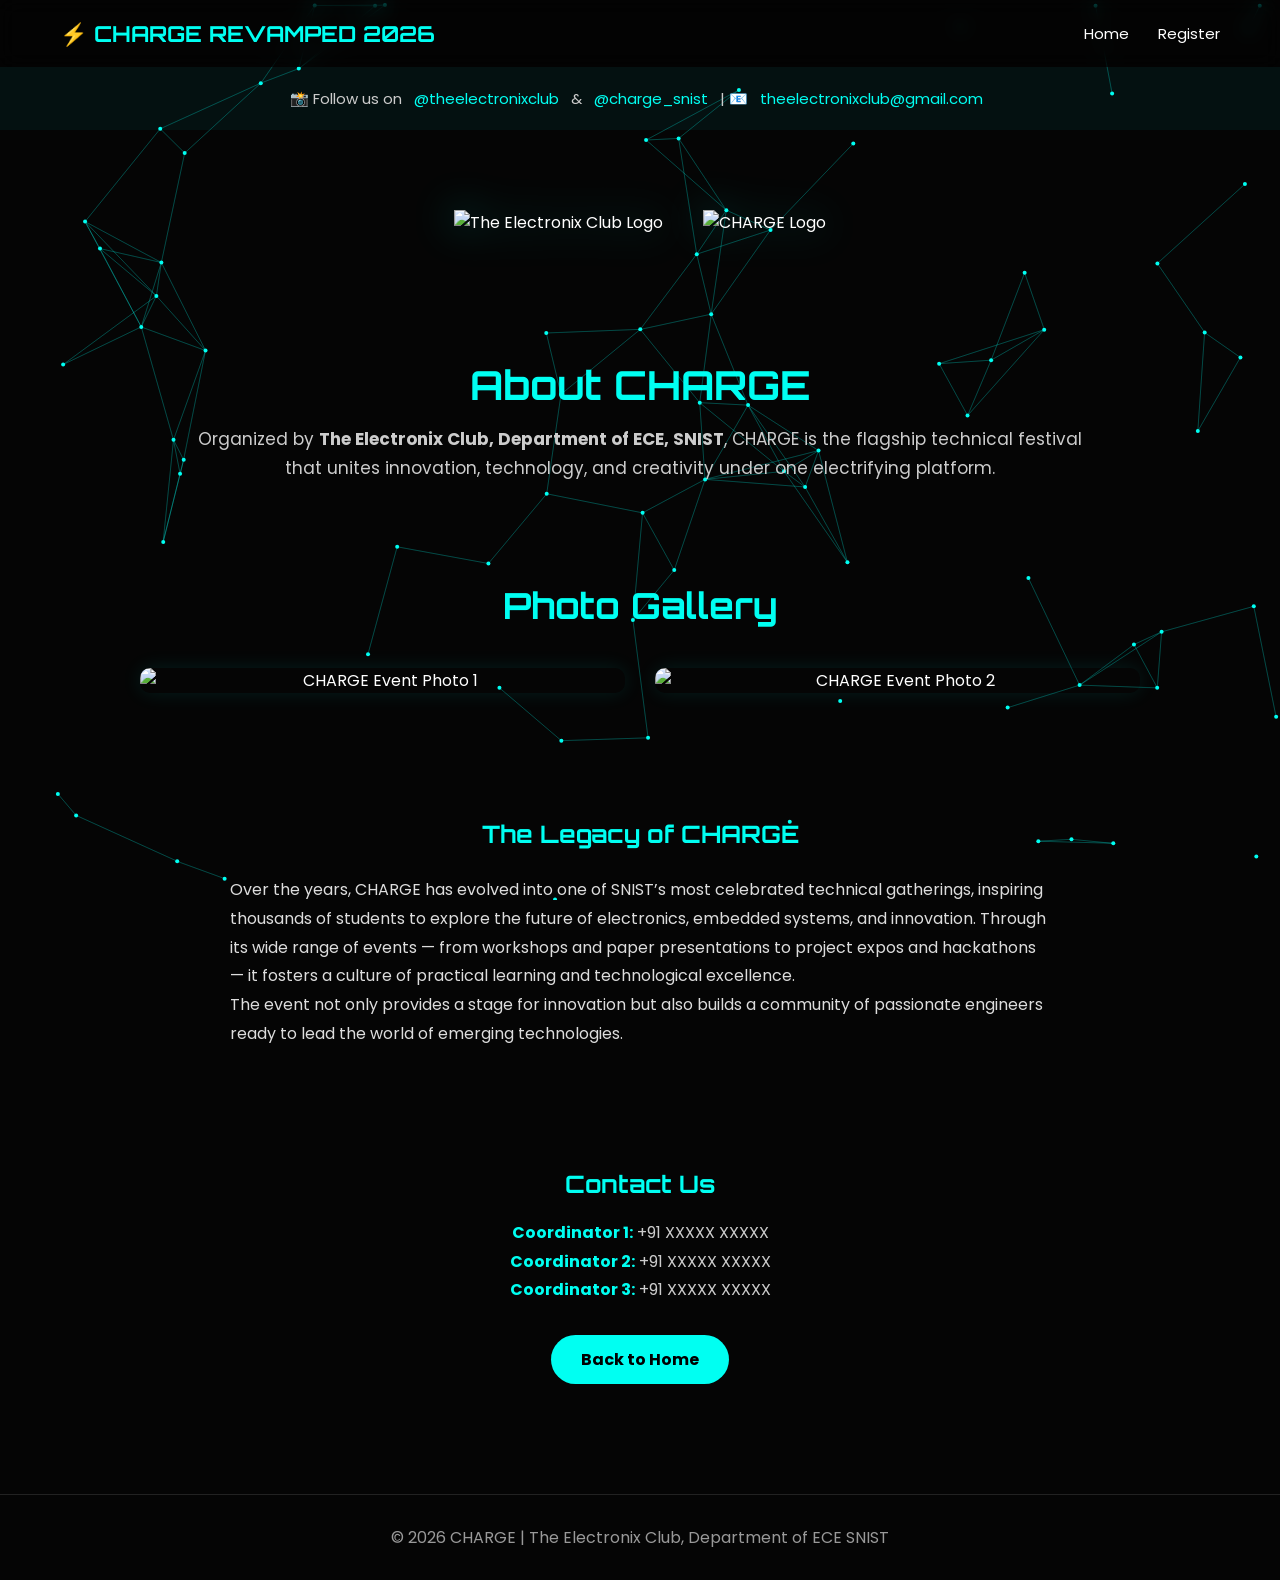
==== about.html @ 10dc4e25 "Create about.html" ====
<!DOCTYPE html>
<html lang="en">
<head>
<meta charset="UTF-8">
<meta name="viewport" content="width=device-width, initial-scale=1.0">
<title>About | CHARGE Revamped 2026</title>

<link href="https://fonts.googleapis.com/css2?family=Orbitron:wght@400;700&family=Poppins:wght@300;400;500&display=swap" rel="stylesheet">

<style>
*{margin:0;padding:0;box-sizing:border-box}
body{
background:#050505;
color:white;
font-family:'Poppins',sans-serif;
overflow-x:hidden;
}
canvas{position:fixed;top:0;left:0;z-index:-1}

/* HEADER */
header{
display:flex;
justify-content:space-between;
align-items:center;
padding:20px 60px;
background:rgba(0,0,0,0.4);
backdrop-filter:blur(10px);
flex-wrap:wrap;
}
header h2{
font-family:'Orbitron';
color:#00fff2;
font-size:22px;
}
nav a{
margin-left:25px;
text-decoration:none;
color:white;
font-size:15px;
}
nav a:hover{color:#00fff2}

/* TOP CONTACT BAR */
.top-info{
text-align:center;
padding:20px 10px;
background:rgba(0,255,242,0.05);
color:#ccc;
font-size:15px;
}
.top-info a{color:#00fff2;text-decoration:none;margin:0 8px;}
.top-info a:hover{text-decoration:underline;}

/* HERO SECTION */
.hero{
text-align:center;
padding:80px 20px 40px;
}
.logo-container{
display:flex;
justify-content:center;
align-items:center;
gap:40px;
flex-wrap:wrap;
margin-bottom:30px;
}
.logo-container img{
height:120px;
width:auto;
filter:drop-shadow(0 0 20px rgba(0,255,242,0.4));
transition:0.3s;
}
.logo-container img:hover{
transform:scale(1.05);
}
.hero h1{
font-family:'Orbitron';
font-size:40px;
color:#00fff2;
margin-bottom:15px;
}
.hero p{
font-size:17px;
line-height:1.7;
max-width:900px;
margin:auto;
color:#ccc;
}

/* GALLERY */
.gallery{
padding:60px 40px;
text-align:center;
}
.gallery h2{
font-family:'Orbitron';
font-size:36px;
color:#00fff2;
margin-bottom:40px;
}
.gallery-grid{
display:grid;
grid-template-columns:repeat(auto-fit,minmax(280px,1fr));
gap:30px;
max-width:1000px;
margin:auto;
}
.gallery-grid img{
width:100%;
border-radius:10px;
object-fit:cover;
box-shadow:0 0 20px rgba(0,255,242,0.1);
transition:0.3s;
}
.gallery-grid img:hover{
transform:scale(1.05);
box-shadow:0 0 30px rgba(0,255,242,0.3);
}

/* ABOUT CONTENT */
.about-section{
padding:60px 40px;
max-width:900px;
margin:auto;
line-height:1.8;
color:#ddd;
}
.about-section h2{
color:#00fff2;
font-family:'Orbitron';
margin-bottom:20px;
text-align:center;
}

/* CONTACT SECTION */
.contact{
padding:60px 40px;
text-align:center;
}
.contact h2{
font-family:'Orbitron';
color:#00fff2;
margin-bottom:20px;
}
.contact p{color:#ccc;line-height:1.8;}
.contact strong{color:#00fff2;}

/* BUTTON */
.btn{
background:#00fff2;
color:black;
padding:12px 30px;
border-radius:25px;
text-decoration:none;
font-weight:bold;
transition:0.3s;
display:inline-block;
margin-top:30px;
}
.btn:hover{
transform:scale(1.05);
box-shadow:0 0 20px #00fff2;
}

/* FOOTER */
footer{
text-align:center;
padding:30px;
border-top:1px solid #222;
margin-top:50px;
color:#999;
}

/* RESPONSIVE */
@media(max-width:600px){
.logo-container img{height:80px;}
h1{font-size:32px;}
}
</style>
</head>

<body>
<canvas id="bg"></canvas>

<header>
<h2>⚡ CHARGE REVAMPED 2026</h2>
<nav>
  <a href="index.html">Home</a>
  <a href="register.html">Register</a>
</nav>
</header>

<div class="top-info">
📸 Follow us on 
<a href="https://instagram.com/theelectronixclub" target="_blank">@theelectronixclub</a> & 
<a href="https://instagram.com/charge_snist" target="_blank">@charge_snist</a> | 
📧 <a href="mailto:theelectronixclub@gmail.com">theelectronixclub@gmail.com</a>
</div>

<section class="hero">
<div class="logo-container">
  <img src="images/tec-logo.png" alt="The Electronix Club Logo">
  <img src="images/charge-logo.png" alt="CHARGE Logo">
</div>
<h1>About CHARGE</h1>
<p>
Organized by <strong>The Electronix Club, Department of ECE, SNIST</strong>, CHARGE is the flagship technical festival that unites innovation, technology, and creativity under one electrifying platform.
</p>
</section>

<section class="gallery">
<h2>Photo Gallery</h2>
<div class="gallery-grid">
  <img src="images/charge1.jpg" alt="CHARGE Event Photo 1">
  <img src="images/charge2.jpg" alt="CHARGE Event Photo 2">
</div>
</section>

<section class="about-section">
<h2>The Legacy of CHARGE</h2>
<p>
Over the years, CHARGE has evolved into one of SNIST’s most celebrated technical gatherings, inspiring thousands of students to explore the future of electronics, embedded systems, and innovation. Through its wide range of events — from workshops and paper presentations to project expos and hackathons — it fosters a culture of practical learning and technological excellence.
</p>
<p>
The event not only provides a stage for innovation but also builds a community of passionate engineers ready to lead the world of emerging technologies.
</p>
</section>

<section class="contact">
<h2>Contact Us</h2>
<p><strong>Coordinator 1:</strong> +91 XXXXX XXXXX<br>
<strong>Coordinator 2:</strong> +91 XXXXX XXXXX<br>
<strong>Coordinator 3:</strong> +91 XXXXX XXXXX</p>
<a href="index.html" class="btn">Back to Home</a>
</section>

<footer>
© 2026 CHARGE | The Electronix Club, Department of ECE SNIST
</footer>

<script>
/* Particle Background */
const canvas=document.getElementById("bg"),ctx=canvas.getContext("2d");
canvas.width=innerWidth;canvas.height=innerHeight;
let particles=[],count=innerWidth<600?30:innerWidth<1024?50:80;
for(let i=0;i<count;i++){
  particles.push({x:Math.random()*innerWidth,y:Math.random()*innerHeight,vx:(Math.random()-.5)*.5,vy:(Math.random()-.5)*.5});
}
function animate(){
ctx.clearRect(0,0,innerWidth,innerHeight);
particles.forEach(p=>{
p.x+=p.vx;p.y+=p.vy;
if(p.x<0||p.x>innerWidth)p.vx*=-1;if(p.y<0||p.y>innerHeight)p.vy*=-1;
ctx.beginPath();ctx.arc(p.x,p.y,2,0,2*Math.PI);ctx.fillStyle="#00fff2";ctx.fill();
particles.forEach(q=>{let d=Math.hypot(p.x-q.x,p.y-q.y);
if(d<120){ctx.beginPath();ctx.moveTo(p.x,p.y);ctx.lineTo(q.x,q.y);
ctx.strokeStyle="rgba(0,255,242,0.15)";ctx.stroke();}});
});
requestAnimationFrame(animate);}
animate();
</script>

</body>
</html>
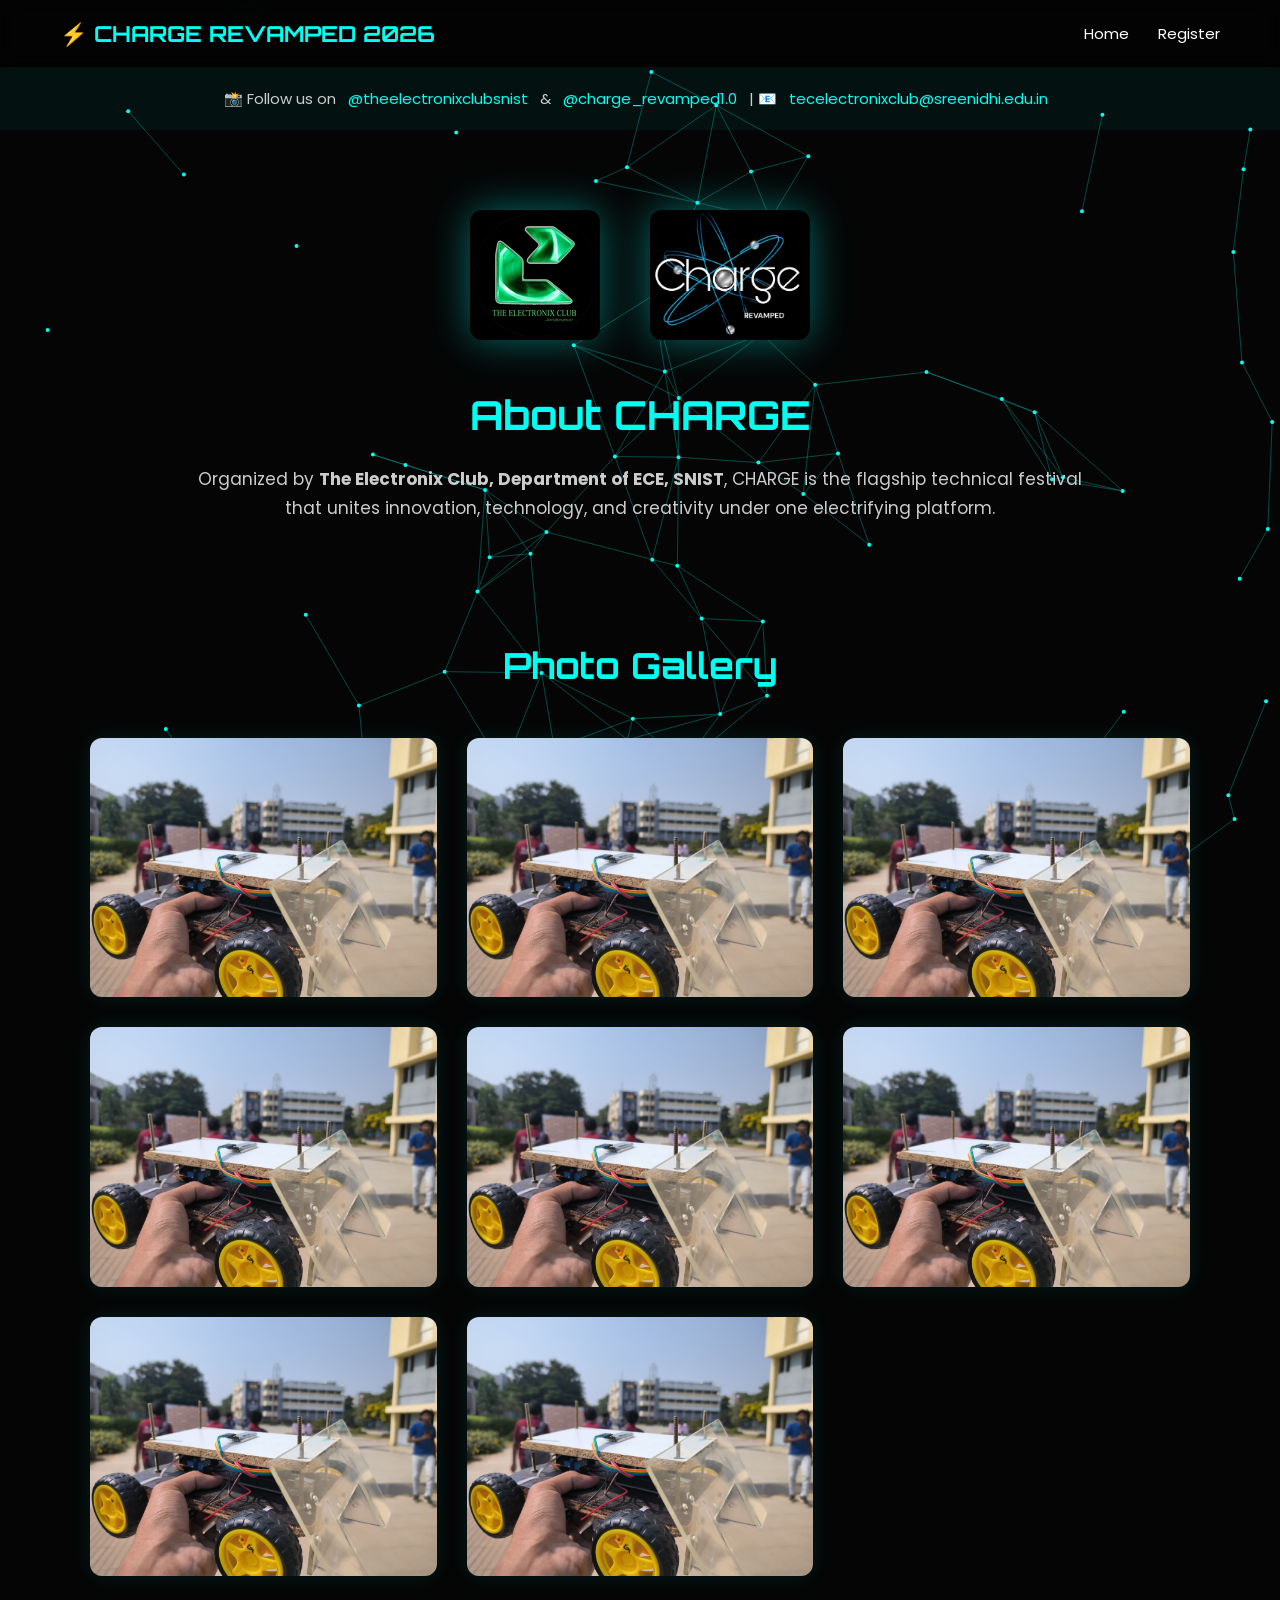
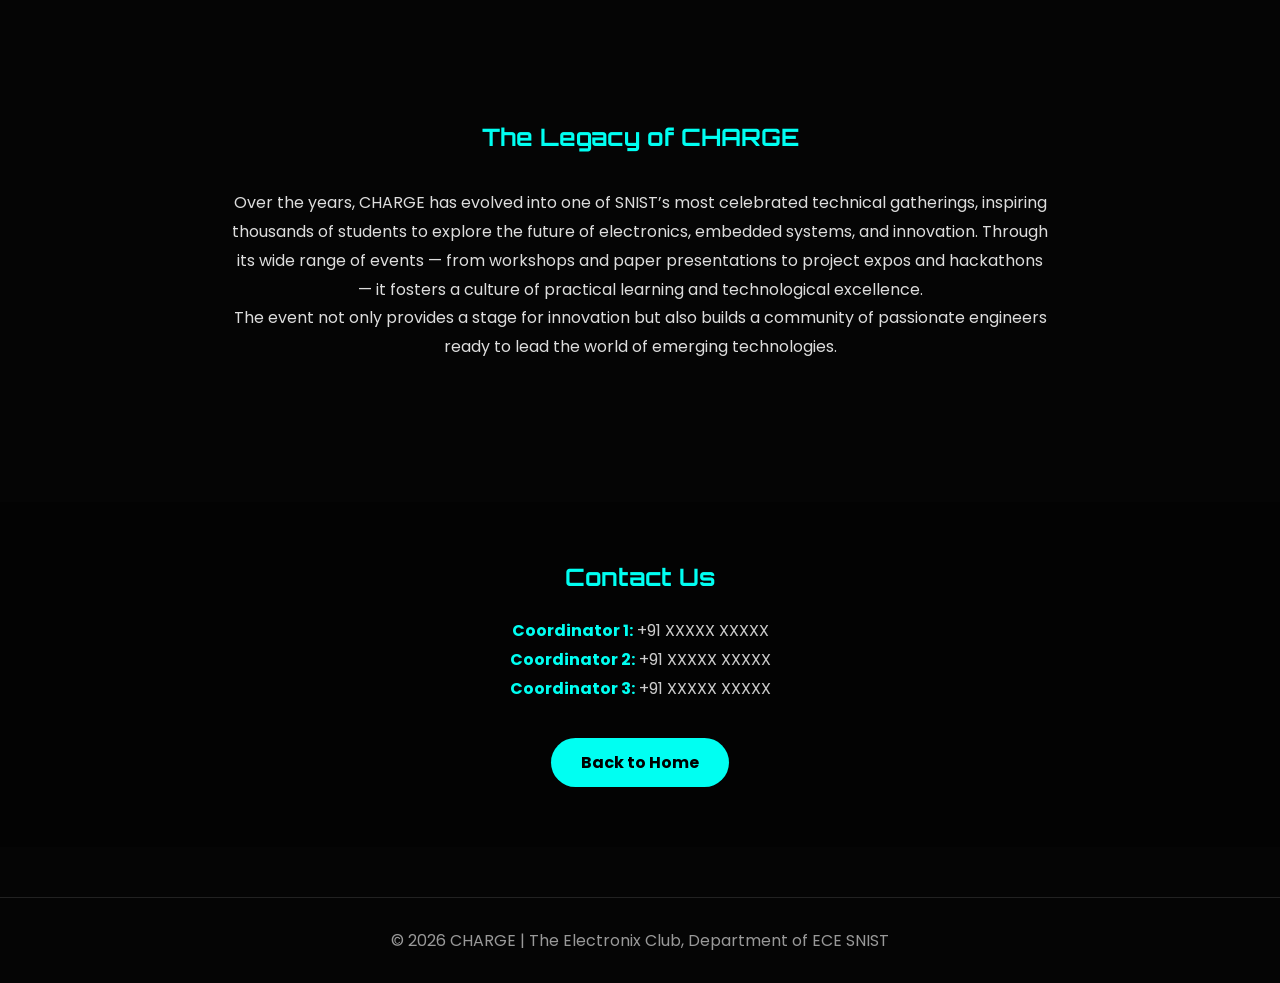
==== commit 5e8b029f: "Update about.html" ====
--- a/about.html
+++ b/about.html
@@ -54,21 +54,22 @@
 /* HERO SECTION */
 .hero{
 text-align:center;
-padding:80px 20px 40px;
+padding:80px 20px 60px;
 }
 .logo-container{
 display:flex;
 justify-content:center;
 align-items:center;
-gap:40px;
+gap:50px;
 flex-wrap:wrap;
-margin-bottom:30px;
+margin-bottom:50px;
 }
 .logo-container img{
-height:120px;
+height:130px;
 width:auto;
 filter:drop-shadow(0 0 20px rgba(0,255,242,0.4));
 transition:0.3s;
+border-radius:12px;
 }
 .logo-container img:hover{
 transform:scale(1.05);
@@ -77,7 +78,7 @@
 font-family:'Orbitron';
 font-size:40px;
 color:#00fff2;
-margin-bottom:15px;
+margin-bottom:25px;
 }
 .hero p{
 font-size:17px;
@@ -96,51 +97,62 @@
 font-family:'Orbitron';
 font-size:36px;
 color:#00fff2;
-margin-bottom:40px;
+margin-bottom:50px;
 }
 .gallery-grid{
 display:grid;
 grid-template-columns:repeat(auto-fit,minmax(280px,1fr));
 gap:30px;
-max-width:1000px;
+max-width:1100px;
 margin:auto;
 }
 .gallery-grid img{
 width:100%;
-border-radius:10px;
+border-radius:12px;
 object-fit:cover;
 box-shadow:0 0 20px rgba(0,255,242,0.1);
-transition:0.3s;
+transition:0.4s;
+opacity:0;
+transform:translateY(20px);
+animation:fadeIn 1s forwards;
 }
 .gallery-grid img:hover{
 transform:scale(1.05);
-box-shadow:0 0 30px rgba(0,255,242,0.3);
+box-shadow:0 0 35px rgba(0,255,242,0.4);
+}
+
+/* Fade In Animation */
+@keyframes fadeIn {
+from {opacity:0;transform:translateY(20px);}
+to {opacity:1;transform:translateY(0);}
 }
 
 /* ABOUT CONTENT */
 .about-section{
-padding:60px 40px;
+padding:80px 40px;
 max-width:900px;
 margin:auto;
 line-height:1.8;
 color:#ddd;
+text-align:center;
 }
 .about-section h2{
 color:#00fff2;
 font-family:'Orbitron';
-margin-bottom:20px;
-text-align:center;
+margin-bottom:30px;
 }
 
 /* CONTACT SECTION */
 .contact{
 padding:60px 40px;
 text-align:center;
+background:rgba(0,0,0,0.3);
+margin-top:60px;
 }
 .contact h2{
 font-family:'Orbitron';
 color:#00fff2;
-margin-bottom:20px;
+margin-bottom:25px;
 }
 .contact p{color:#ccc;line-height:1.8;}
 .contact strong{color:#00fff2;}
@@ -155,7 +167,7 @@
 font-weight:bold;
 transition:0.3s;
 display:inline-block;
-margin-top:30px;
+margin-top:35px;
 }
 .btn:hover{
 transform:scale(1.05);
@@ -173,8 +185,9 @@
 
 /* RESPONSIVE */
 @media(max-width:600px){
-.logo-container img{height:80px;}
+.logo-container img{height:90px;}
 h1{font-size:32px;}
+.gallery-grid{gap:20px;}
 }
 </style>
 </head>
@@ -192,15 +205,15 @@
 
 <div class="top-info">
 📸 Follow us on 
-<a href="https://instagram.com/theelectronixclub" target="_blank">@theelectronixclub</a> & 
-<a href="https://instagram.com/charge_snist" target="_blank">@charge_snist</a> | 
-📧 <a href="mailto:theelectronixclub@gmail.com">theelectronixclub@gmail.com</a>
+<a href="https://www.instagram.com/theelectronixclubsnist" target="_blank">@theelectronixclubsnist</a> & 
+<a href="https://www.instagram.com/charge_revamped1.0" target="_blank">@charge_revamped1.0</a> |
+📧 <a href="mailto:tecelectronixclub@sreenidhi.edu.in">tecelectronixclub@sreenidhi.edu.in</a>
 </div>
 
 <section class="hero">
 <div class="logo-container">
-  <img src="images/tec-logo.png" alt="The Electronix Club Logo">
-  <img src="images/charge-logo.png" alt="CHARGE Logo">
+  <img src="TEC Symbol.jpg" alt="The Electronix Club Logo">
+  <img src="charge revamped logo.jpg.jpg" alt="CHARGE Logo">
 </div>
 <h1>About CHARGE</h1>
 <p>
@@ -211,8 +224,14 @@
 <section class="gallery">
 <h2>Photo Gallery</h2>
 <div class="gallery-grid">
-  <img src="images/charge1.jpg" alt="CHARGE Event Photo 1">
-  <img src="images/charge2.jpg" alt="CHARGE Event Photo 2">
+  <img src="WhatsApp Image 2026-03-03 at 14.14.09.jpeg" alt="CHARGE Event 1">
+  <img src="WhatsApp Image 2026-03-03 at 14.14.09.jpeg" alt="CHARGE Event 2">
+  <img src="WhatsApp Image 2026-03-03 at 14.14.09.jpeg" alt="CHARGE Event 3">
+  <img src="WhatsApp Image 2026-03-03 at 14.14.09.jpeg" alt="CHARGE Event 4">
+  <img src="WhatsApp Image 2026-03-03 at 14.14.09.jpeg" alt="CHARGE Event 5">
+  <img src="WhatsApp Image 2026-03-03 at 14.14.09.jpeg" alt="CHARGE Event 6">
+  <img src="WhatsApp Image 2026-03-03 at 14.14.09.jpeg" alt="CHARGE Event 7">
+  <img src="WhatsApp Image 2026-03-03 at 14.14.09.jpeg" alt="CHARGE Event 8">
 </div>
 </section>
 
@@ -228,9 +247,11 @@
 
 <section class="contact">
 <h2>Contact Us</h2>
-<p><strong>Coordinator 1:</strong> +91 XXXXX XXXXX<br>
+<p>
+<strong>Coordinator 1:</strong> +91 XXXXX XXXXX<br>
 <strong>Coordinator 2:</strong> +91 XXXXX XXXXX<br>
-<strong>Coordinator 3:</strong> +91 XXXXX XXXXX</p>
+<strong>Coordinator 3:</strong> +91 XXXXX XXXXX
+</p>
 <a href="index.html" class="btn">Back to Home</a>
 </section>
 
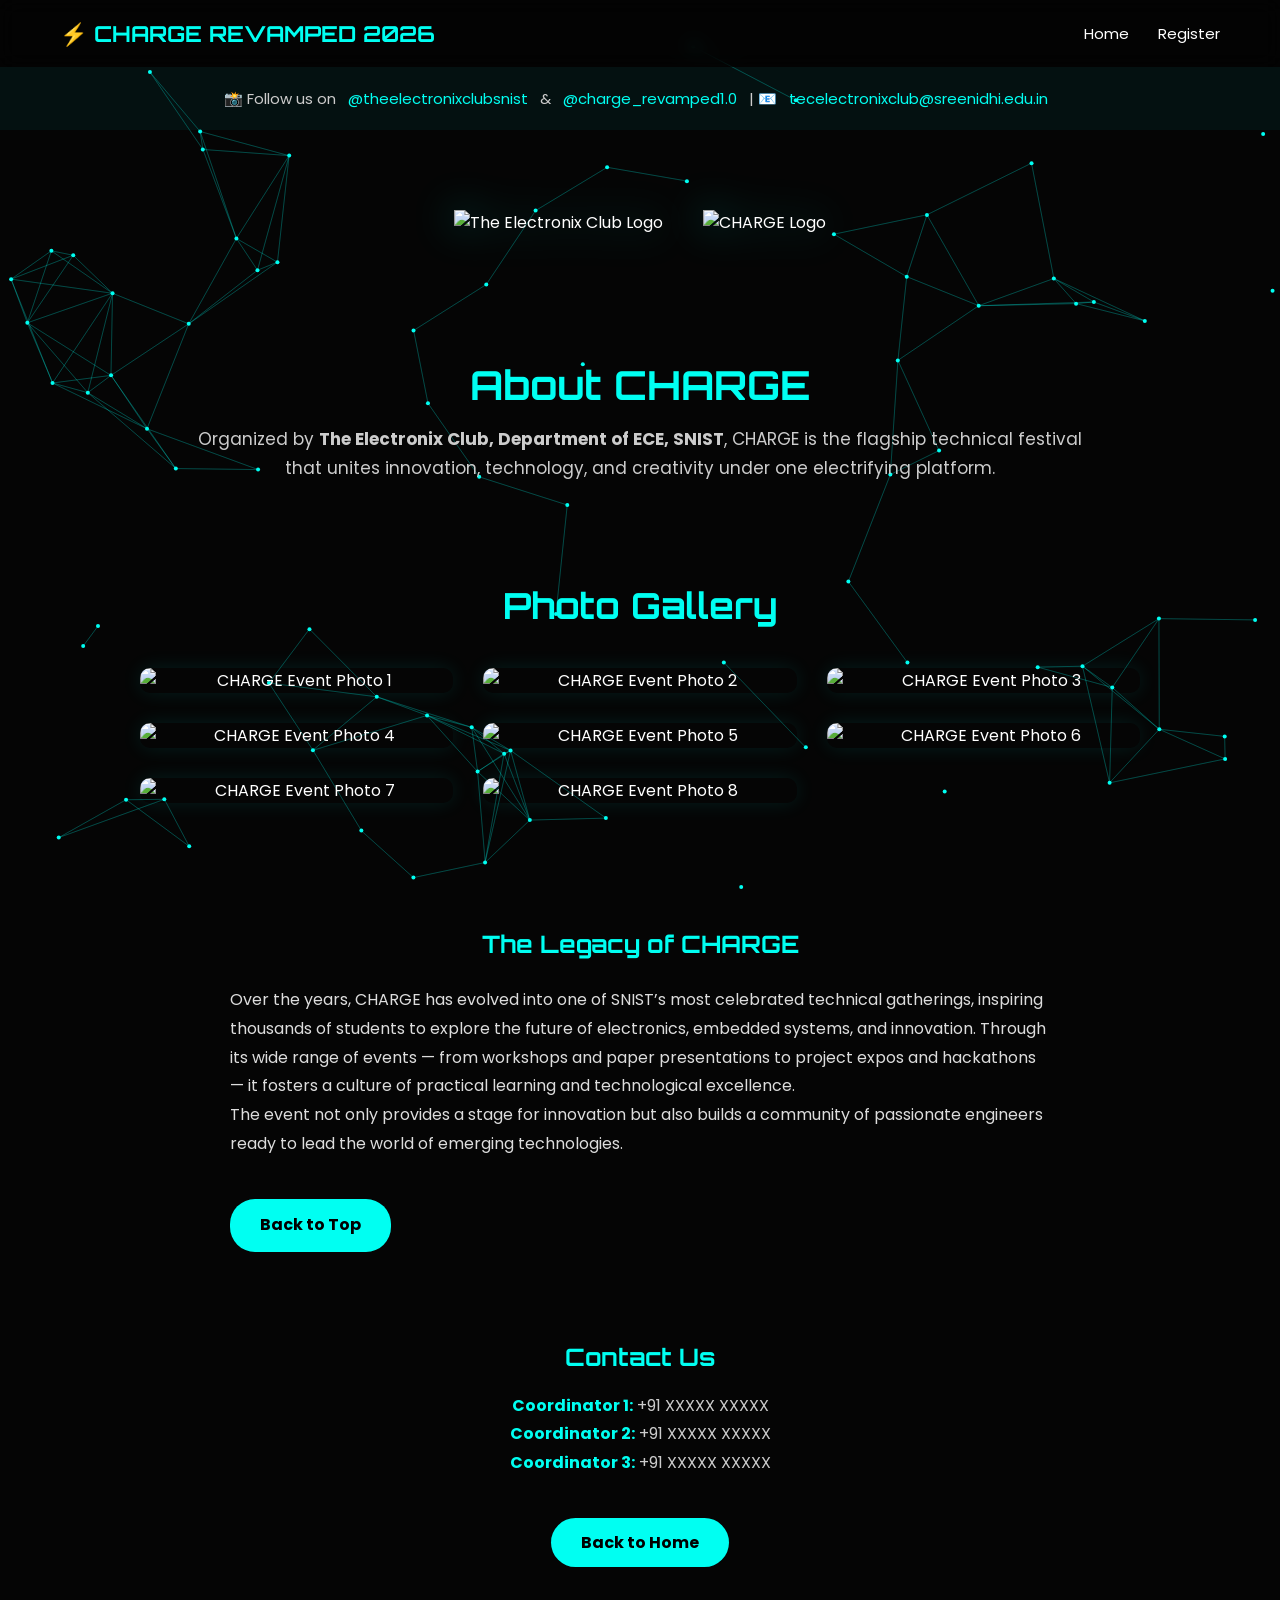
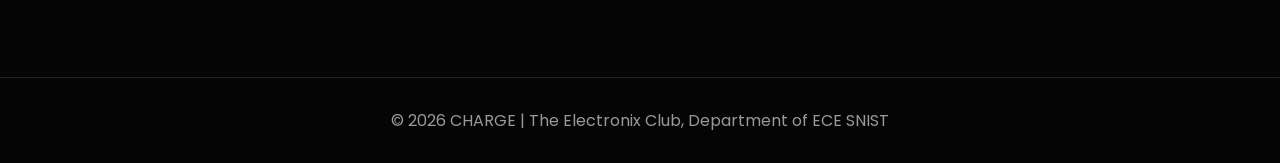
==== commit 00aefdc9: "Update about.html" ====
--- a/about.html
+++ b/about.html
@@ -10,184 +10,171 @@
 <style>
 *{margin:0;padding:0;box-sizing:border-box}
 body{
-background:#050505;
-color:white;
-font-family:'Poppins',sans-serif;
-overflow-x:hidden;
+  background:#050505;
+  color:white;
+  font-family:'Poppins',sans-serif;
+  overflow-x:hidden;
 }
 canvas{position:fixed;top:0;left:0;z-index:-1}
 
 /* HEADER */
 header{
-display:flex;
-justify-content:space-between;
-align-items:center;
-padding:20px 60px;
-background:rgba(0,0,0,0.4);
-backdrop-filter:blur(10px);
-flex-wrap:wrap;
+  display:flex;
+  justify-content:space-between;
+  align-items:center;
+  padding:20px 60px;
+  background:rgba(0,0,0,0.4);
+  backdrop-filter:blur(10px);
+  flex-wrap:wrap;
 }
 header h2{
-font-family:'Orbitron';
-color:#00fff2;
-font-size:22px;
+  font-family:'Orbitron';
+  color:#00fff2;
+  font-size:22px;
 }
 nav a{
-margin-left:25px;
-text-decoration:none;
-color:white;
-font-size:15px;
+  margin-left:25px;
+  text-decoration:none;
+  color:white;
+  font-size:15px;
 }
 nav a:hover{color:#00fff2}
 
 /* TOP CONTACT BAR */
 .top-info{
-text-align:center;
-padding:20px 10px;
-background:rgba(0,255,242,0.05);
-color:#ccc;
-font-size:15px;
+  text-align:center;
+  padding:20px 10px;
+  background:rgba(0,255,242,0.05);
+  color:#ccc;
+  font-size:15px;
 }
 .top-info a{color:#00fff2;text-decoration:none;margin:0 8px;}
 .top-info a:hover{text-decoration:underline;}
 
 /* HERO SECTION */
 .hero{
-text-align:center;
-padding:80px 20px 60px;
+  text-align:center;
+  padding:80px 20px 40px;
 }
 .logo-container{
-display:flex;
-justify-content:center;
-align-items:center;
-gap:50px;
-flex-wrap:wrap;
-margin-bottom:50px;
+  display:flex;
+  justify-content:center;
+  align-items:center;
+  gap:40px;
+  flex-wrap:wrap;
+  margin-bottom:30px;
 }
 .logo-container img{
-height:130px;
-width:auto;
-filter:drop-shadow(0 0 20px rgba(0,255,242,0.4));
-transition:0.3s;
-border-radius:12px;
+  height:120px;
+  width:auto;
+  filter:drop-shadow(0 0 20px rgba(0,255,242,0.4));
+  transition:0.3s;
 }
 .logo-container img:hover{
-transform:scale(1.05);
+  transform:scale(1.05);
 }
 .hero h1{
-font-family:'Orbitron';
-font-size:40px;
-color:#00fff2;
-margin-bottom:25px;
+  font-family:'Orbitron';
+  font-size:40px;
+  color:#00fff2;
+  margin-bottom:15px;
 }
 .hero p{
-font-size:17px;
-line-height:1.7;
-max-width:900px;
-margin:auto;
-color:#ccc;
+  font-size:17px;
+  line-height:1.7;
+  max-width:900px;
+  margin:auto;
+  color:#ccc;
 }
 
 /* GALLERY */
 .gallery{
-padding:60px 40px;
-text-align:center;
+  padding:60px 40px;
+  text-align:center;
 }
 .gallery h2{
-font-family:'Orbitron';
-font-size:36px;
-color:#00fff2;
-margin-bottom:50px;
+  font-family:'Orbitron';
+  font-size:36px;
+  color:#00fff2;
+  margin-bottom:40px;
 }
 .gallery-grid{
-display:grid;
-grid-template-columns:repeat(auto-fit,minmax(280px,1fr));
-gap:30px;
-max-width:1100px;
-margin:auto;
+  display:grid;
+  grid-template-columns:repeat(auto-fit,minmax(280px,1fr));
+  gap:30px;
+  max-width:1000px;
+  margin:auto;
 }
 .gallery-grid img{
-width:100%;
-border-radius:12px;
-object-fit:cover;
-box-shadow:0 0 20px rgba(0,255,242,0.1);
-transition:0.4s;
-opacity:0;
-transform:translateY(20px);
-animation:fadeIn 1s forwards;
+  width:100%;
+  border-radius:10px;
+  object-fit:cover;
+  box-shadow:0 0 20px rgba(0,255,242,0.1);
+  transition:0.3s;
 }
 .gallery-grid img:hover{
-transform:scale(1.05);
-box-shadow:0 0 35px rgba(0,255,242,0.4);
-}
-
-/* Fade In Animation */
-@keyframes fadeIn {
-from {opacity:0;transform:translateY(20px);}
-to {opacity:1;transform:translateY(0);}
+  transform:scale(1.05);
+  box-shadow:0 0 30px rgba(0,255,242,0.3);
 }
 
 /* ABOUT CONTENT */
 .about-section{
-padding:80px 40px;
-max-width:900px;
-margin:auto;
-line-height:1.8;
-color:#ddd;
-text-align:center;
+  padding:60px 40px 30px;
+  max-width:900px;
+  margin:auto;
+  line-height:1.8;
+  color:#ddd;
 }
 .about-section h2{
-color:#00fff2;
-font-family:'Orbitron';
-margin-bottom:30px;
+  color:#00fff2;
+  font-family:'Orbitron';
+  margin-bottom:20px;
+  text-align:center;
 }
 
 /* CONTACT SECTION */
 .contact{
-padding:60px 40px;
-text-align:center;
-background:rgba(0,0,0,0.3);
-margin-top:60px;
+  padding:60px 40px;
+  text-align:center;
 }
 .contact h2{
-font-family:'Orbitron';
-color:#00fff2;
-margin-bottom:25px;
+  font-family:'Orbitron';
+  color:#00fff2;
+  margin-bottom:20px;
 }
 .contact p{color:#ccc;line-height:1.8;}
 .contact strong{color:#00fff2;}
 
 /* BUTTON */
 .btn{
-background:#00fff2;
-color:black;
-padding:12px 30px;
-border-radius:25px;
-text-decoration:none;
-font-weight:bold;
-transition:0.3s;
-display:inline-block;
-margin-top:35px;
+  background:#00fff2;
+  color:black;
+  padding:12px 30px;
+  border-radius:25px;
+  text-decoration:none;
+  font-weight:bold;
+  transition:0.3s;
+  display:inline-block;
+  margin-top:40px; /* more space from content */
 }
 .btn:hover{
-transform:scale(1.05);
-box-shadow:0 0 20px #00fff2;
+  transform:scale(1.05);
+  box-shadow:0 0 20px #00fff2;
 }
 
 /* FOOTER */
 footer{
-text-align:center;
-padding:30px;
-border-top:1px solid #222;
-margin-top:50px;
-color:#999;
+  text-align:center;
+  padding:30px;
+  border-top:1px solid #222;
+  margin-top:50px;
+  color:#999;
 }
 
 /* RESPONSIVE */
 @media(max-width:600px){
-.logo-container img{height:90px;}
-h1{font-size:32px;}
-.gallery-grid{gap:20px;}
+  .logo-container img{height:80px;}
+  h1{font-size:32px;}
 }
 </style>
 </head>
@@ -206,14 +193,14 @@
 <div class="top-info">
 📸 Follow us on 
 <a href="https://www.instagram.com/theelectronixclubsnist" target="_blank">@theelectronixclubsnist</a> & 
-<a href="https://www.instagram.com/charge_revamped1.0" target="_blank">@charge_revamped1.0</a> |
+<a href="https://www.instagram.com/charge_revamped1.0" target="_blank">@charge_revamped1.0</a> | 
 📧 <a href="mailto:tecelectronixclub@sreenidhi.edu.in">tecelectronixclub@sreenidhi.edu.in</a>
 </div>
 
 <section class="hero">
 <div class="logo-container">
-  <img src="TEC Symbol.jpg" alt="The Electronix Club Logo">
-  <img src="charge revamped logo.jpg.jpg" alt="CHARGE Logo">
+  <img src="images/TEC Symbol.jpg" alt="The Electronix Club Logo">
+  <img src="images/charge revamped logo.jpg.jpg" alt="CHARGE Logo">
 </div>
 <h1>About CHARGE</h1>
 <p>
@@ -224,14 +211,14 @@
 <section class="gallery">
 <h2>Photo Gallery</h2>
 <div class="gallery-grid">
-  <img src="WhatsApp Image 2026-03-03 at 14.14.09.jpeg" alt="CHARGE Event 1">
-  <img src="WhatsApp Image 2026-03-03 at 14.14.09.jpeg" alt="CHARGE Event 2">
-  <img src="WhatsApp Image 2026-03-03 at 14.14.09.jpeg" alt="CHARGE Event 3">
-  <img src="WhatsApp Image 2026-03-03 at 14.14.09.jpeg" alt="CHARGE Event 4">
-  <img src="WhatsApp Image 2026-03-03 at 14.14.09.jpeg" alt="CHARGE Event 5">
-  <img src="WhatsApp Image 2026-03-03 at 14.14.09.jpeg" alt="CHARGE Event 6">
-  <img src="WhatsApp Image 2026-03-03 at 14.14.09.jpeg" alt="CHARGE Event 7">
-  <img src="WhatsApp Image 2026-03-03 at 14.14.09.jpeg" alt="CHARGE Event 8">
+  <img src="images/1.jpeg" alt="CHARGE Event Photo 1">
+  <img src="images/2.jpeg" alt="CHARGE Event Photo 2">
+  <img src="images/3.jpeg" alt="CHARGE Event Photo 3">
+  <img src="images/4.jpeg" alt="CHARGE Event Photo 4">
+  <img src="images/5.jpeg" alt="CHARGE Event Photo 5">
+  <img src="images/6.jpeg" alt="CHARGE Event Photo 6">
+  <img src="images/7.jpeg" alt="CHARGE Event Photo 7">
+  <img src="images/8.jpeg" alt="CHARGE Event Photo 8">
 </div>
 </section>
 
@@ -243,6 +230,7 @@
 <p>
 The event not only provides a stage for innovation but also builds a community of passionate engineers ready to lead the world of emerging technologies.
 </p>
+<a href="#top" class="btn">Back to Top</a>
 </section>
 
 <section class="contact">
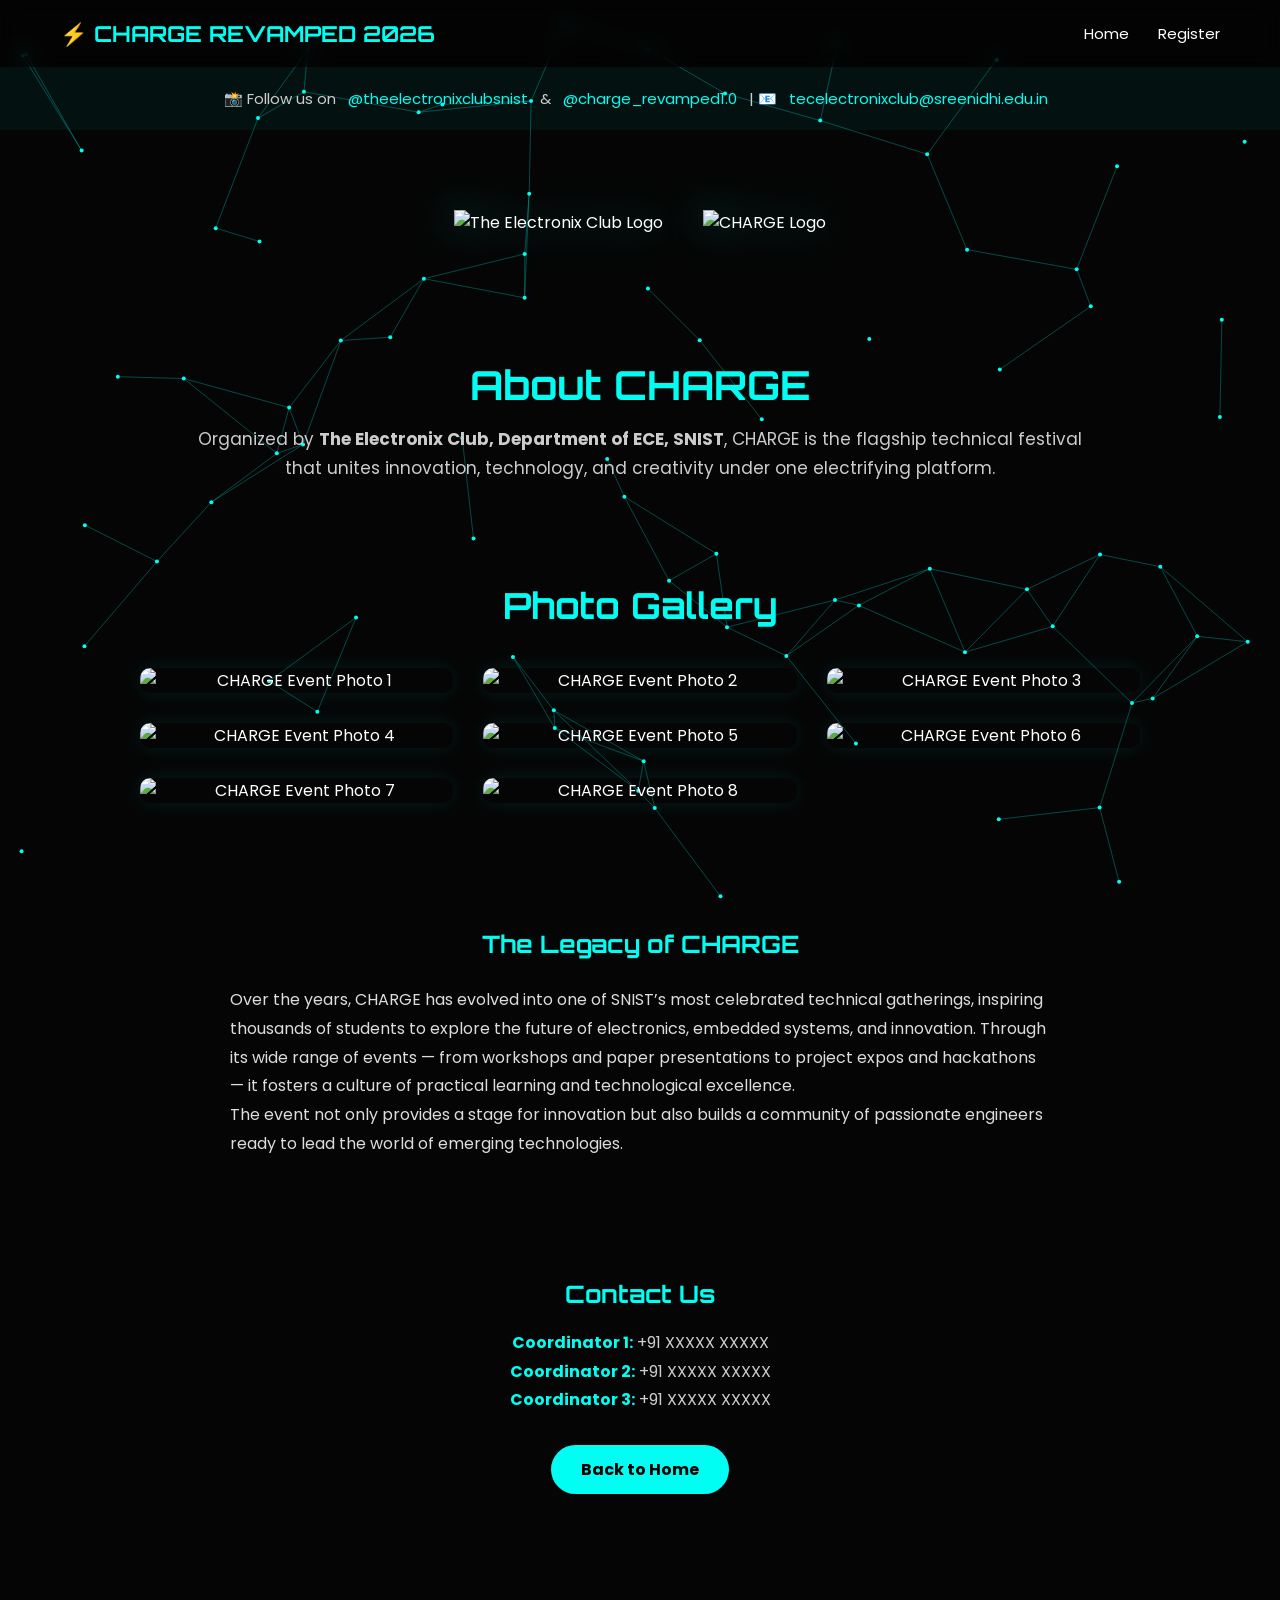
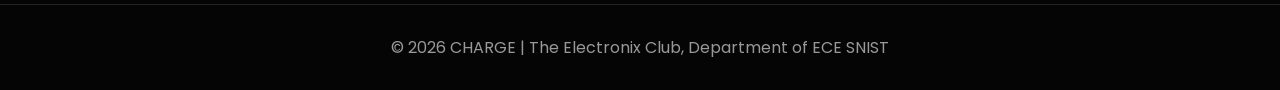
==== commit 9c123a5e: "Update about.html" ====
--- a/about.html
+++ b/about.html
@@ -48,7 +48,11 @@
   color:#ccc;
   font-size:15px;
 }
-.top-info a{color:#00fff2;text-decoration:none;margin:0 8px;}
+.top-info a{
+  color:#00fff2;
+  text-decoration:none;
+  margin:0 8px;
+}
 .top-info a:hover{text-decoration:underline;}
 
 /* HERO SECTION */
@@ -119,7 +123,7 @@
 
 /* ABOUT CONTENT */
 .about-section{
-  padding:60px 40px 30px;
+  padding:60px 40px;
   max-width:900px;
   margin:auto;
   line-height:1.8;
@@ -155,7 +159,7 @@
   font-weight:bold;
   transition:0.3s;
   display:inline-block;
-  margin-top:40px; /* more space from content */
+  margin-top:30px;
 }
 .btn:hover{
   transform:scale(1.05);
@@ -192,8 +196,8 @@
 
 <div class="top-info">
 📸 Follow us on 
-<a href="https://www.instagram.com/theelectronixclubsnist" target="_blank">@theelectronixclubsnist</a> & 
-<a href="https://www.instagram.com/charge_revamped1.0" target="_blank">@charge_revamped1.0</a> | 
+<a href="https://instagram.com/theelectronixclubsnist" target="_blank">@theelectronixclubsnist</a> & 
+<a href="https://instagram.com/charge_revamped1.0" target="_blank">@charge_revamped1.0</a> | 
 📧 <a href="mailto:tecelectronixclub@sreenidhi.edu.in">tecelectronixclub@sreenidhi.edu.in</a>
 </div>
 
@@ -230,7 +234,6 @@
 <p>
 The event not only provides a stage for innovation but also builds a community of passionate engineers ready to lead the world of emerging technologies.
 </p>
-<a href="#top" class="btn">Back to Top</a>
 </section>
 
 <section class="contact">
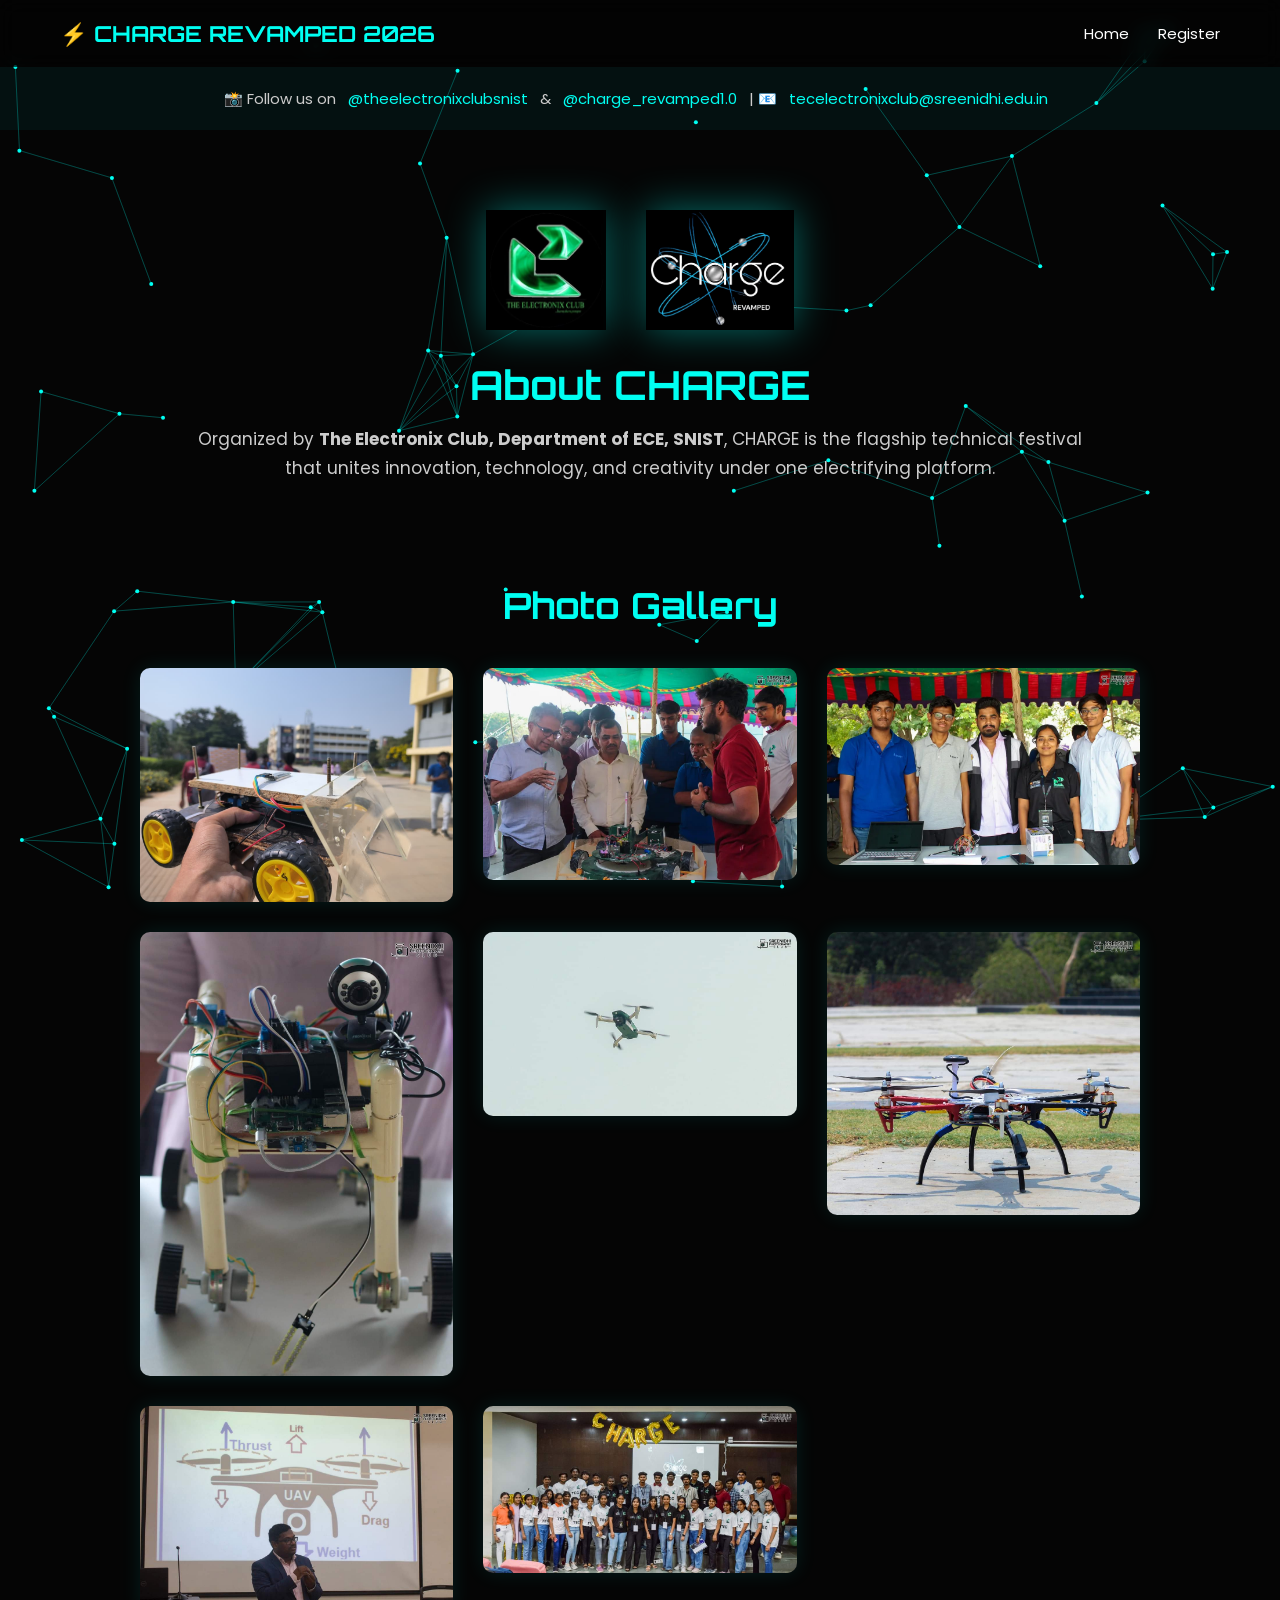
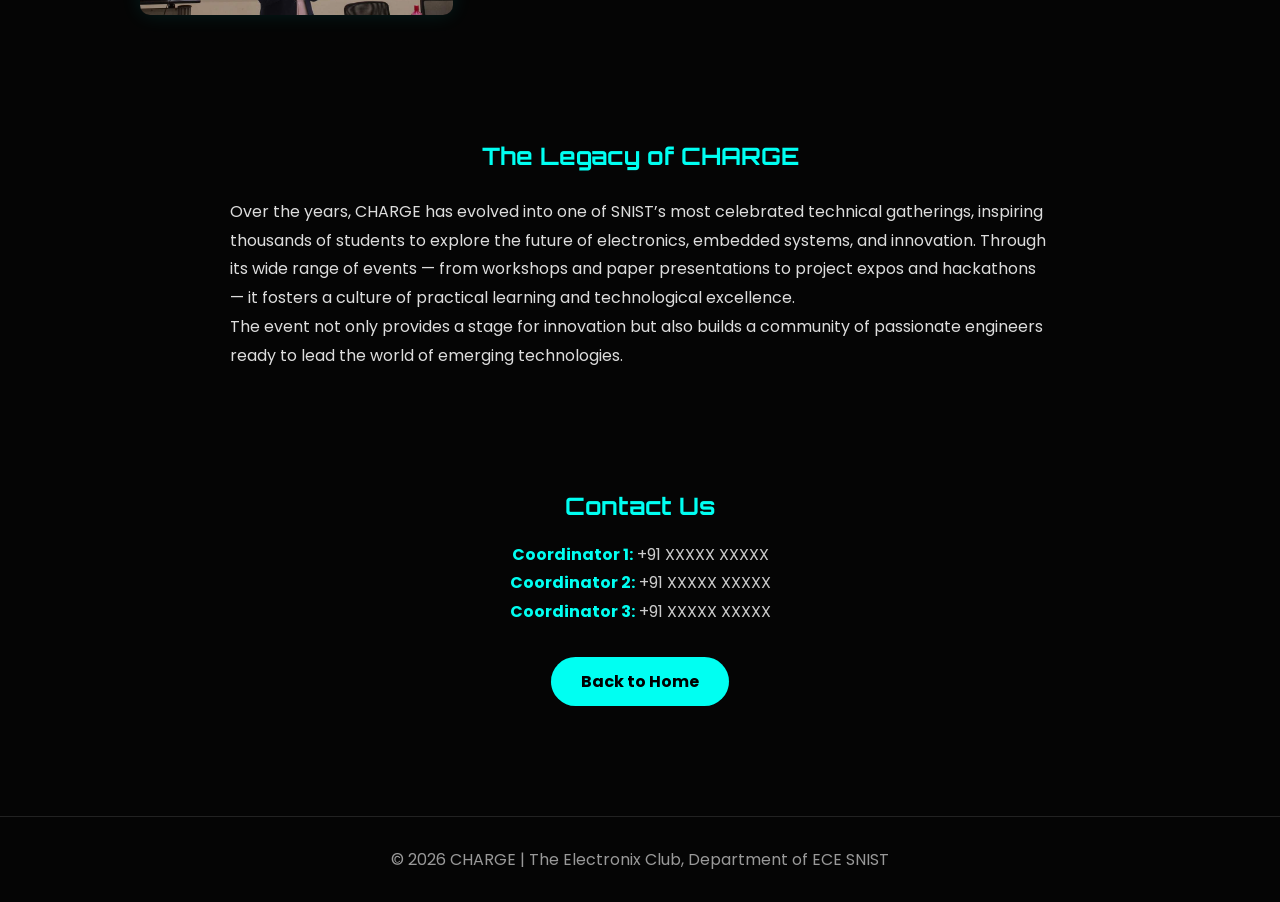
==== commit aa7f7906: "Update about.html" ====
--- a/about.html
+++ b/about.html
@@ -10,175 +10,171 @@
 <style>
 *{margin:0;padding:0;box-sizing:border-box}
 body{
-  background:#050505;
-  color:white;
-  font-family:'Poppins',sans-serif;
-  overflow-x:hidden;
+background:#050505;
+color:white;
+font-family:'Poppins',sans-serif;
+overflow-x:hidden;
 }
 canvas{position:fixed;top:0;left:0;z-index:-1}
 
 /* HEADER */
 header{
-  display:flex;
-  justify-content:space-between;
-  align-items:center;
-  padding:20px 60px;
-  background:rgba(0,0,0,0.4);
-  backdrop-filter:blur(10px);
-  flex-wrap:wrap;
+display:flex;
+justify-content:space-between;
+align-items:center;
+padding:20px 60px;
+background:rgba(0,0,0,0.4);
+backdrop-filter:blur(10px);
+flex-wrap:wrap;
 }
 header h2{
-  font-family:'Orbitron';
-  color:#00fff2;
-  font-size:22px;
+font-family:'Orbitron';
+color:#00fff2;
+font-size:22px;
 }
 nav a{
-  margin-left:25px;
-  text-decoration:none;
-  color:white;
-  font-size:15px;
+margin-left:25px;
+text-decoration:none;
+color:white;
+font-size:15px;
 }
 nav a:hover{color:#00fff2}
 
 /* TOP CONTACT BAR */
 .top-info{
-  text-align:center;
-  padding:20px 10px;
-  background:rgba(0,255,242,0.05);
-  color:#ccc;
-  font-size:15px;
-}
-.top-info a{
-  color:#00fff2;
-  text-decoration:none;
-  margin:0 8px;
-}
+text-align:center;
+padding:20px 10px;
+background:rgba(0,255,242,0.05);
+color:#ccc;
+font-size:15px;
+}
+.top-info a{color:#00fff2;text-decoration:none;margin:0 8px;}
 .top-info a:hover{text-decoration:underline;}
 
 /* HERO SECTION */
 .hero{
-  text-align:center;
-  padding:80px 20px 40px;
+text-align:center;
+padding:80px 20px 40px;
 }
 .logo-container{
-  display:flex;
-  justify-content:center;
-  align-items:center;
-  gap:40px;
-  flex-wrap:wrap;
-  margin-bottom:30px;
+display:flex;
+justify-content:center;
+align-items:center;
+gap:40px;
+flex-wrap:wrap;
+margin-bottom:30px;
 }
 .logo-container img{
-  height:120px;
-  width:auto;
-  filter:drop-shadow(0 0 20px rgba(0,255,242,0.4));
-  transition:0.3s;
+height:120px;
+width:auto;
+filter:drop-shadow(0 0 20px rgba(0,255,242,0.4));
+transition:0.3s;
 }
 .logo-container img:hover{
-  transform:scale(1.05);
+transform:scale(1.05);
 }
 .hero h1{
-  font-family:'Orbitron';
-  font-size:40px;
-  color:#00fff2;
-  margin-bottom:15px;
+font-family:'Orbitron';
+font-size:40px;
+color:#00fff2;
+margin-bottom:15px;
 }
 .hero p{
-  font-size:17px;
-  line-height:1.7;
-  max-width:900px;
-  margin:auto;
-  color:#ccc;
+font-size:17px;
+line-height:1.7;
+max-width:900px;
+margin:auto;
+color:#ccc;
 }
 
 /* GALLERY */
 .gallery{
-  padding:60px 40px;
-  text-align:center;
+padding:60px 40px;
+text-align:center;
 }
 .gallery h2{
-  font-family:'Orbitron';
-  font-size:36px;
-  color:#00fff2;
-  margin-bottom:40px;
+font-family:'Orbitron';
+font-size:36px;
+color:#00fff2;
+margin-bottom:40px;
 }
 .gallery-grid{
-  display:grid;
-  grid-template-columns:repeat(auto-fit,minmax(280px,1fr));
-  gap:30px;
-  max-width:1000px;
-  margin:auto;
+display:grid;
+grid-template-columns:repeat(auto-fit,minmax(280px,1fr));
+gap:30px;
+max-width:1000px;
+margin:auto;
 }
 .gallery-grid img{
-  width:100%;
-  border-radius:10px;
-  object-fit:cover;
-  box-shadow:0 0 20px rgba(0,255,242,0.1);
-  transition:0.3s;
+width:100%;
+border-radius:10px;
+object-fit:cover;
+box-shadow:0 0 20px rgba(0,255,242,0.1);
+transition:0.3s;
 }
 .gallery-grid img:hover{
-  transform:scale(1.05);
-  box-shadow:0 0 30px rgba(0,255,242,0.3);
+transform:scale(1.05);
+box-shadow:0 0 30px rgba(0,255,242,0.3);
 }
 
 /* ABOUT CONTENT */
 .about-section{
-  padding:60px 40px;
-  max-width:900px;
-  margin:auto;
-  line-height:1.8;
-  color:#ddd;
+padding:60px 40px;
+max-width:900px;
+margin:auto;
+line-height:1.8;
+color:#ddd;
 }
 .about-section h2{
-  color:#00fff2;
-  font-family:'Orbitron';
-  margin-bottom:20px;
-  text-align:center;
+color:#00fff2;
+font-family:'Orbitron';
+margin-bottom:20px;
+text-align:center;
 }
 
 /* CONTACT SECTION */
 .contact{
-  padding:60px 40px;
-  text-align:center;
+padding:60px 40px;
+text-align:center;
 }
 .contact h2{
-  font-family:'Orbitron';
-  color:#00fff2;
-  margin-bottom:20px;
+font-family:'Orbitron';
+color:#00fff2;
+margin-bottom:20px;
 }
 .contact p{color:#ccc;line-height:1.8;}
 .contact strong{color:#00fff2;}
 
 /* BUTTON */
 .btn{
-  background:#00fff2;
-  color:black;
-  padding:12px 30px;
-  border-radius:25px;
-  text-decoration:none;
-  font-weight:bold;
-  transition:0.3s;
-  display:inline-block;
-  margin-top:30px;
+background:#00fff2;
+color:black;
+padding:12px 30px;
+border-radius:25px;
+text-decoration:none;
+font-weight:bold;
+transition:0.3s;
+display:inline-block;
+margin-top:30px;
 }
 .btn:hover{
-  transform:scale(1.05);
-  box-shadow:0 0 20px #00fff2;
+transform:scale(1.05);
+box-shadow:0 0 20px #00fff2;
 }
 
 /* FOOTER */
 footer{
-  text-align:center;
-  padding:30px;
-  border-top:1px solid #222;
-  margin-top:50px;
-  color:#999;
+text-align:center;
+padding:30px;
+border-top:1px solid #222;
+margin-top:50px;
+color:#999;
 }
 
 /* RESPONSIVE */
 @media(max-width:600px){
-  .logo-container img{height:80px;}
-  h1{font-size:32px;}
+.logo-container img{height:80px;}
+h1{font-size:32px;}
 }
 </style>
 </head>
@@ -196,15 +192,15 @@
 
 <div class="top-info">
 📸 Follow us on 
-<a href="https://instagram.com/theelectronixclubsnist" target="_blank">@theelectronixclubsnist</a> & 
-<a href="https://instagram.com/charge_revamped1.0" target="_blank">@charge_revamped1.0</a> | 
+<a href="https://www.instagram.com/theelectronixclubsnist" target="_blank">@theelectronixclubsnist</a> & 
+<a href="https://www.instagram.com/charge_revamped1.0" target="_blank">@charge_revamped1.0</a> | 
 📧 <a href="mailto:tecelectronixclub@sreenidhi.edu.in">tecelectronixclub@sreenidhi.edu.in</a>
 </div>
 
 <section class="hero">
 <div class="logo-container">
-  <img src="images/TEC Symbol.jpg" alt="The Electronix Club Logo">
-  <img src="images/charge revamped logo.jpg.jpg" alt="CHARGE Logo">
+  <img src="./TEC Symbol.jpg" alt="The Electronix Club Logo">
+  <img src="./charge revamped logo.jpg.jpg" alt="CHARGE Logo">
 </div>
 <h1>About CHARGE</h1>
 <p>
@@ -215,14 +211,14 @@
 <section class="gallery">
 <h2>Photo Gallery</h2>
 <div class="gallery-grid">
-  <img src="images/1.jpeg" alt="CHARGE Event Photo 1">
-  <img src="images/2.jpeg" alt="CHARGE Event Photo 2">
-  <img src="images/3.jpeg" alt="CHARGE Event Photo 3">
-  <img src="images/4.jpeg" alt="CHARGE Event Photo 4">
-  <img src="images/5.jpeg" alt="CHARGE Event Photo 5">
-  <img src="images/6.jpeg" alt="CHARGE Event Photo 6">
-  <img src="images/7.jpeg" alt="CHARGE Event Photo 7">
-  <img src="images/8.jpeg" alt="CHARGE Event Photo 8">
+  <img src="./1.jpeg" alt="CHARGE Event Photo 1">
+  <img src="./2.jpeg" alt="CHARGE Event Photo 2">
+  <img src="./3.jpeg" alt="CHARGE Event Photo 3">
+  <img src="./4.jpeg" alt="CHARGE Event Photo 4">
+  <img src="./5.jpeg" alt="CHARGE Event Photo 5">
+  <img src="./6.jpeg" alt="CHARGE Event Photo 6">
+  <img src="./7.jpeg" alt="CHARGE Event Photo 7">
+  <img src="./8.jpeg" alt="CHARGE Event Photo 8">
 </div>
 </section>
 
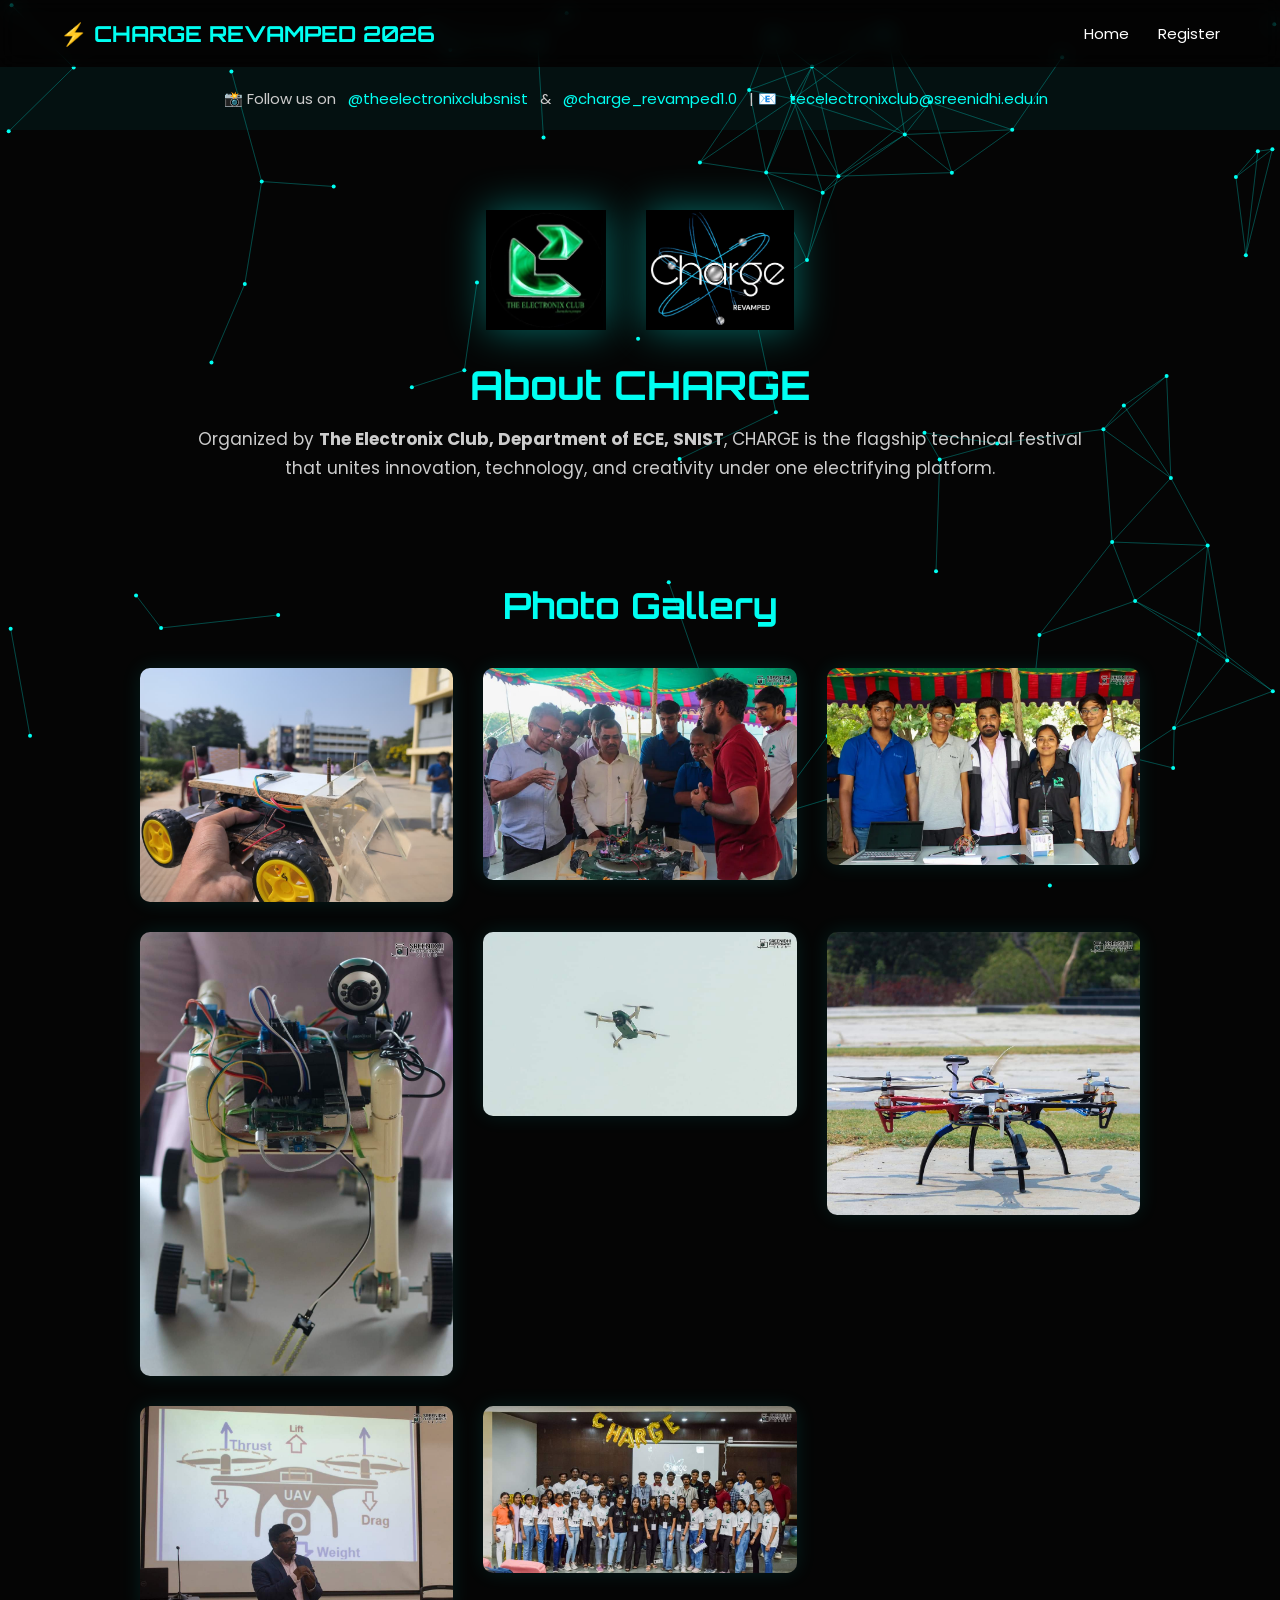
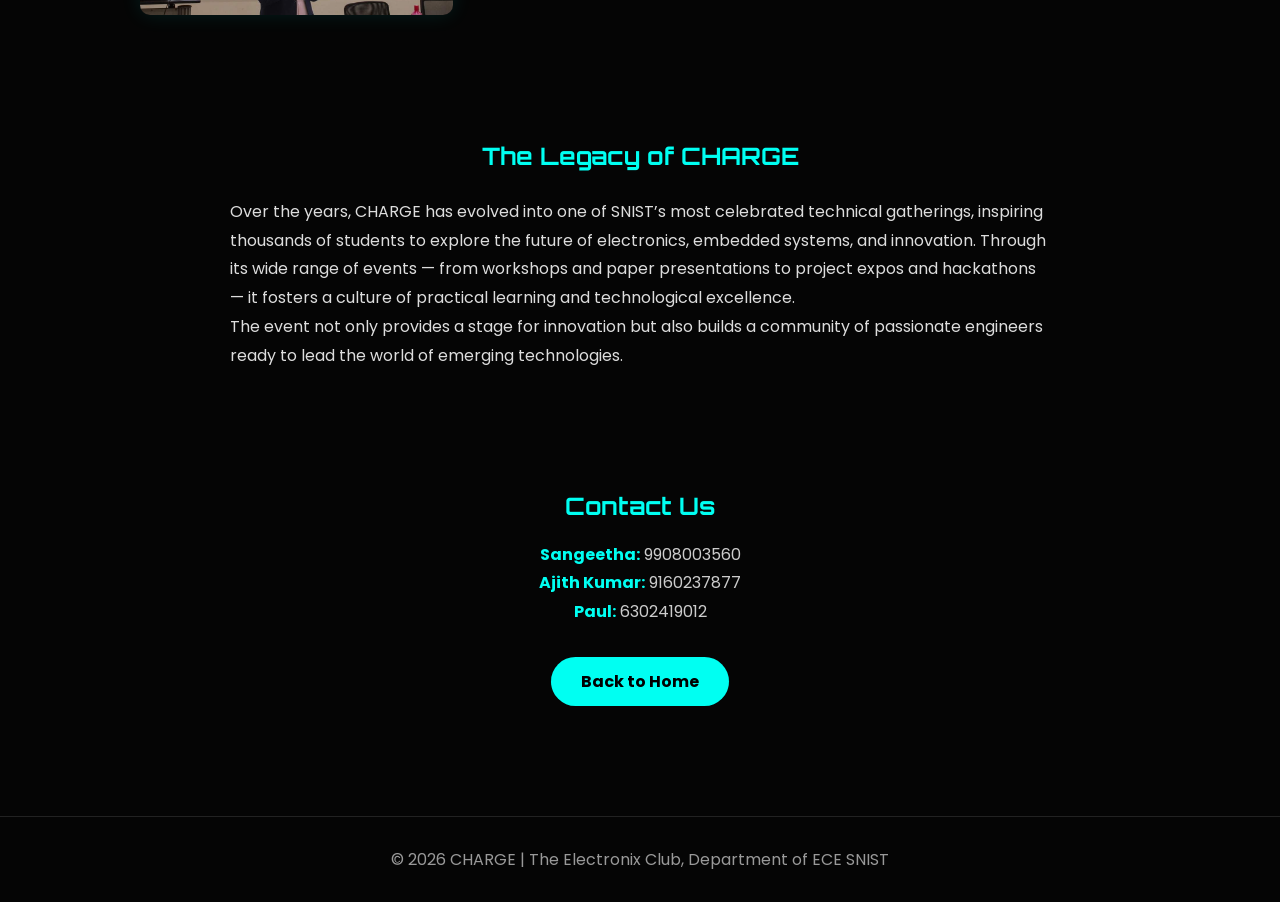
==== commit 932711e2: "Update about.html" ====
--- a/about.html
+++ b/about.html
@@ -235,9 +235,9 @@
 <section class="contact">
 <h2>Contact Us</h2>
 <p>
-<strong>Coordinator 1:</strong> +91 XXXXX XXXXX<br>
-<strong>Coordinator 2:</strong> +91 XXXXX XXXXX<br>
-<strong>Coordinator 3:</strong> +91 XXXXX XXXXX
+<strong>Sangeetha:</strong> 9908003560<br>
+<strong>Ajith Kumar:</strong> 9160237877 <br>
+<strong>Paul:</strong> 6302419012
 </p>
 <a href="index.html" class="btn">Back to Home</a>
 </section>
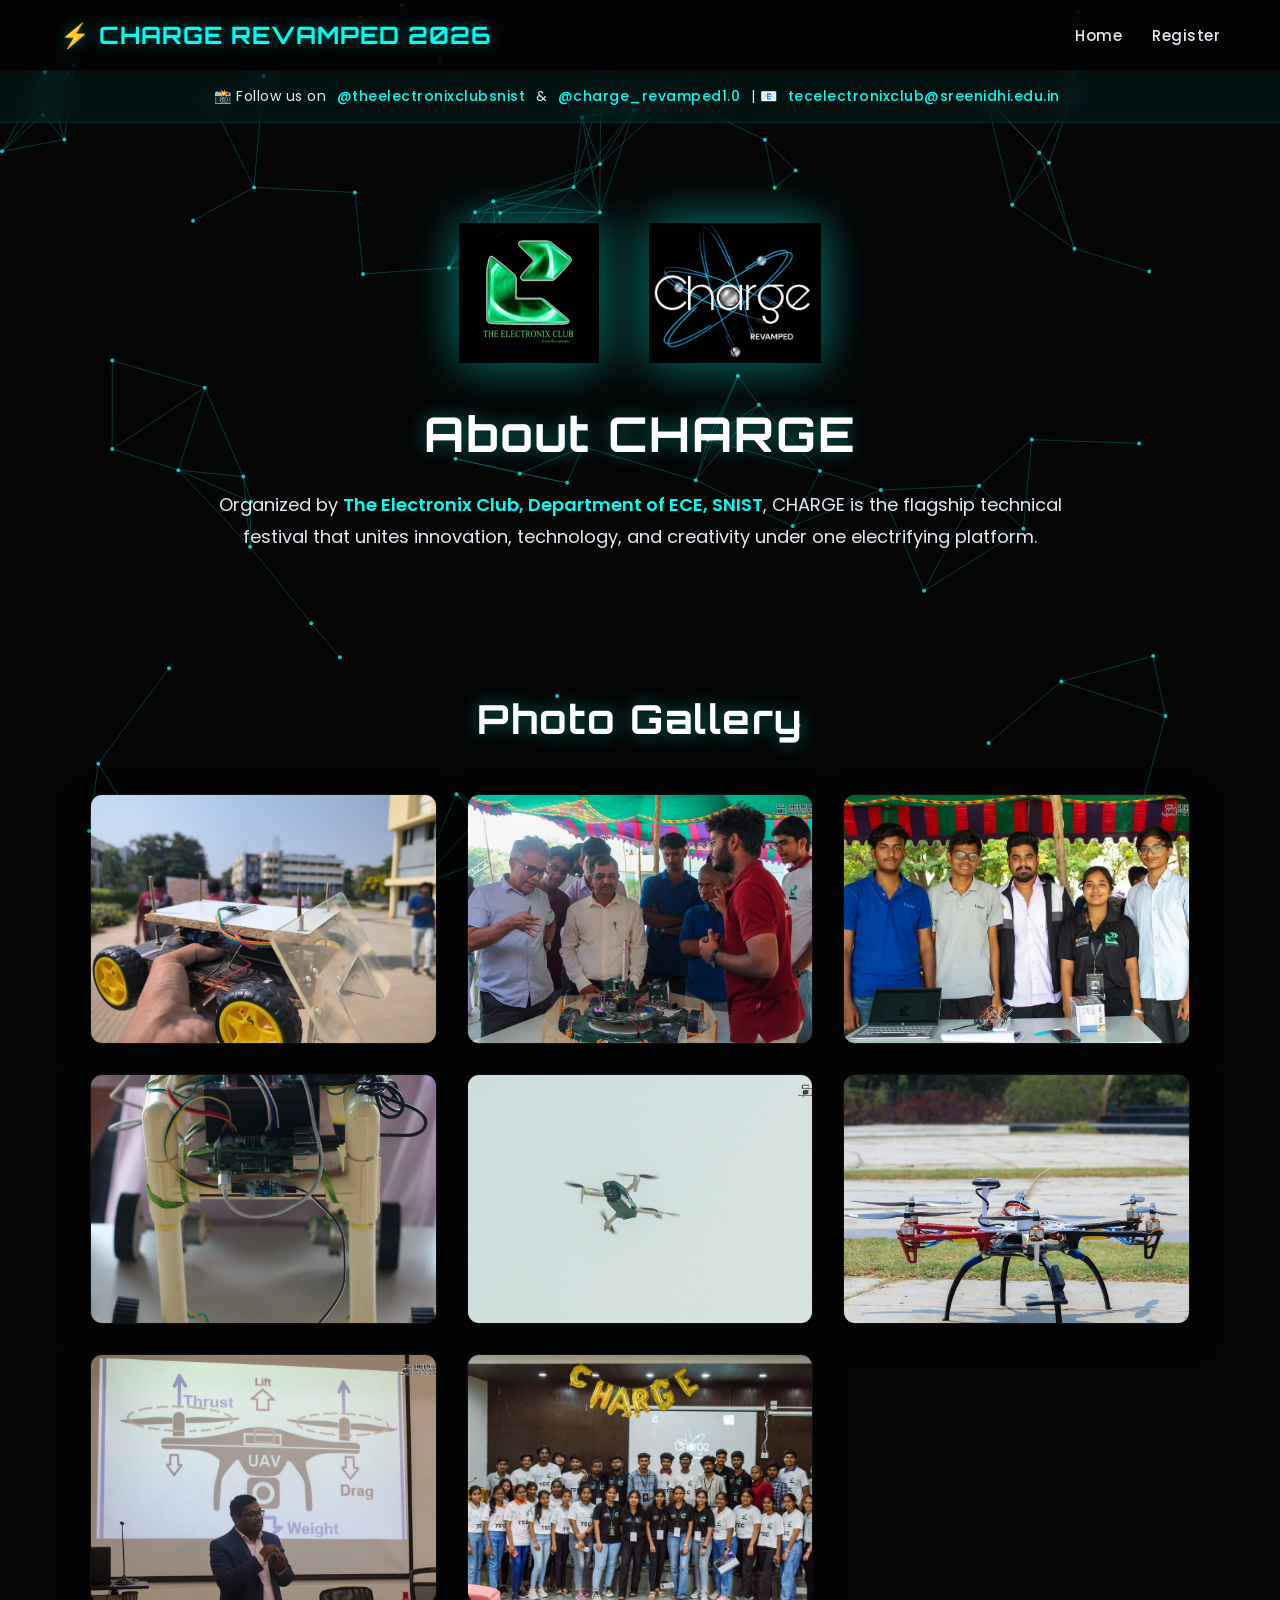
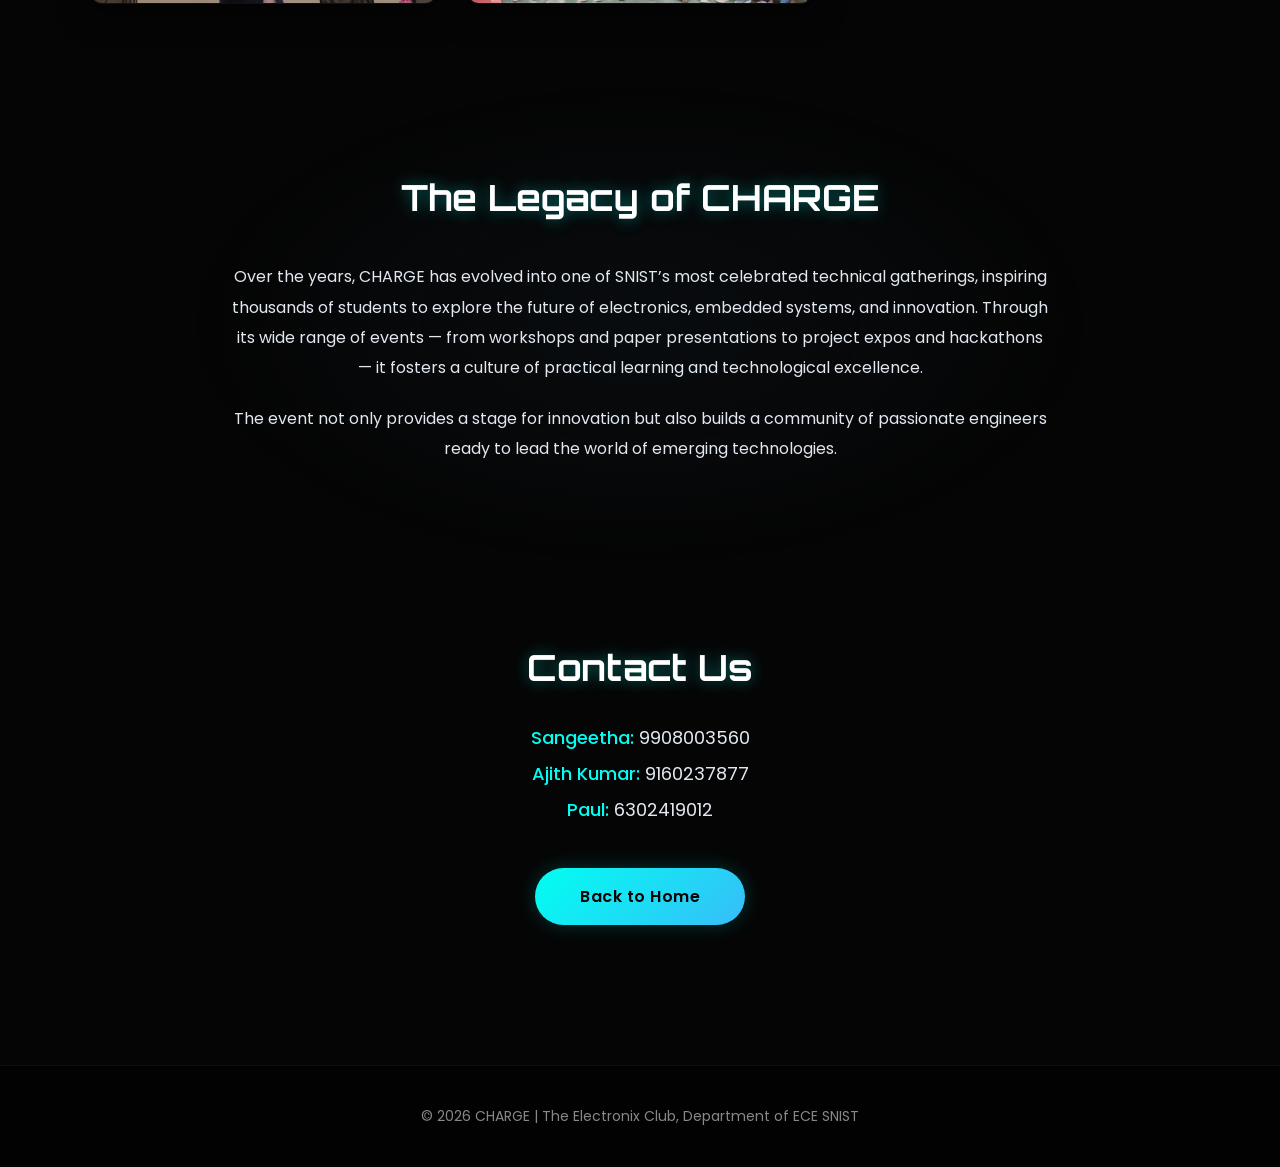
==== commit c78615e0: "feat: enhance UI with cinematic styling across all pages" ====
--- a/about.html
+++ b/about.html
@@ -1,272 +1,459 @@
 <!DOCTYPE html>
 <html lang="en">
+
 <head>
-<meta charset="UTF-8">
-<meta name="viewport" content="width=device-width, initial-scale=1.0">
-<title>About | CHARGE Revamped 2026</title>
-
-<link href="https://fonts.googleapis.com/css2?family=Orbitron:wght@400;700&family=Poppins:wght@300;400;500&display=swap" rel="stylesheet">
-
-<style>
-*{margin:0;padding:0;box-sizing:border-box}
-body{
-background:#050505;
-color:white;
-font-family:'Poppins',sans-serif;
-overflow-x:hidden;
-}
-canvas{position:fixed;top:0;left:0;z-index:-1}
-
-/* HEADER */
-header{
-display:flex;
-justify-content:space-between;
-align-items:center;
-padding:20px 60px;
-background:rgba(0,0,0,0.4);
-backdrop-filter:blur(10px);
-flex-wrap:wrap;
-}
-header h2{
-font-family:'Orbitron';
-color:#00fff2;
-font-size:22px;
-}
-nav a{
-margin-left:25px;
-text-decoration:none;
-color:white;
-font-size:15px;
-}
-nav a:hover{color:#00fff2}
-
-/* TOP CONTACT BAR */
-.top-info{
-text-align:center;
-padding:20px 10px;
-background:rgba(0,255,242,0.05);
-color:#ccc;
-font-size:15px;
-}
-.top-info a{color:#00fff2;text-decoration:none;margin:0 8px;}
-.top-info a:hover{text-decoration:underline;}
-
-/* HERO SECTION */
-.hero{
-text-align:center;
-padding:80px 20px 40px;
-}
-.logo-container{
-display:flex;
-justify-content:center;
-align-items:center;
-gap:40px;
-flex-wrap:wrap;
-margin-bottom:30px;
-}
-.logo-container img{
-height:120px;
-width:auto;
-filter:drop-shadow(0 0 20px rgba(0,255,242,0.4));
-transition:0.3s;
-}
-.logo-container img:hover{
-transform:scale(1.05);
-}
-.hero h1{
-font-family:'Orbitron';
-font-size:40px;
-color:#00fff2;
-margin-bottom:15px;
-}
-.hero p{
-font-size:17px;
-line-height:1.7;
-max-width:900px;
-margin:auto;
-color:#ccc;
-}
-
-/* GALLERY */
-.gallery{
-padding:60px 40px;
-text-align:center;
-}
-.gallery h2{
-font-family:'Orbitron';
-font-size:36px;
-color:#00fff2;
-margin-bottom:40px;
-}
-.gallery-grid{
-display:grid;
-grid-template-columns:repeat(auto-fit,minmax(280px,1fr));
-gap:30px;
-max-width:1000px;
-margin:auto;
-}
-.gallery-grid img{
-width:100%;
-border-radius:10px;
-object-fit:cover;
-box-shadow:0 0 20px rgba(0,255,242,0.1);
-transition:0.3s;
-}
-.gallery-grid img:hover{
-transform:scale(1.05);
-box-shadow:0 0 30px rgba(0,255,242,0.3);
-}
-
-/* ABOUT CONTENT */
-.about-section{
-padding:60px 40px;
-max-width:900px;
-margin:auto;
-line-height:1.8;
-color:#ddd;
-}
-.about-section h2{
-color:#00fff2;
-font-family:'Orbitron';
-margin-bottom:20px;
-text-align:center;
-}
-
-/* CONTACT SECTION */
-.contact{
-padding:60px 40px;
-text-align:center;
-}
-.contact h2{
-font-family:'Orbitron';
-color:#00fff2;
-margin-bottom:20px;
-}
-.contact p{color:#ccc;line-height:1.8;}
-.contact strong{color:#00fff2;}
-
-/* BUTTON */
-.btn{
-background:#00fff2;
-color:black;
-padding:12px 30px;
-border-radius:25px;
-text-decoration:none;
-font-weight:bold;
-transition:0.3s;
-display:inline-block;
-margin-top:30px;
-}
-.btn:hover{
-transform:scale(1.05);
-box-shadow:0 0 20px #00fff2;
-}
-
-/* FOOTER */
-footer{
-text-align:center;
-padding:30px;
-border-top:1px solid #222;
-margin-top:50px;
-color:#999;
-}
-
-/* RESPONSIVE */
-@media(max-width:600px){
-.logo-container img{height:80px;}
-h1{font-size:32px;}
-}
-</style>
+  <meta charset="UTF-8">
+  <meta name="viewport" content="width=device-width, initial-scale=1.0">
+  <title>About | CHARGE Revamped 2026</title>
+
+  <link
+    href="https://fonts.googleapis.com/css2?family=Orbitron:wght@400;700&family=Poppins:wght@300;400;500&display=swap"
+    rel="stylesheet">
+
+  <style>
+    :root {
+      --cyan: #00fff2;
+      --cyan-glow: rgba(0, 255, 242, 0.4);
+      --cyan-subtle: rgba(0, 255, 242, 0.1);
+      --blue: #38bdf8;
+      --bg-dark: #050505;
+      --glass-bg: rgba(10, 15, 20, 0.6);
+      --glass-border: rgba(0, 255, 242, 0.15);
+      --text-muted: #e2e8f0;
+      --easing: cubic-bezier(0.25, 1, 0.5, 1);
+    }
+
+    * {
+      margin: 0;
+      padding: 0;
+      box-sizing: border-box;
+    }
+
+    html {
+      scroll-behavior: smooth;
+    }
+
+    body {
+      background: var(--bg-dark);
+      color: white;
+      font-family: 'Poppins', sans-serif;
+      overflow-x: hidden;
+      -webkit-font-smoothing: antialiased;
+      -moz-osx-font-smoothing: grayscale;
+    }
+
+    canvas {
+      position: fixed;
+      top: 0;
+      left: 0;
+      z-index: -1;
+      opacity: 0.8;
+    }
+
+    /* HEADER */
+    header {
+      display: flex;
+      justify-content: space-between;
+      align-items: center;
+      padding: 20px 60px;
+      background: rgba(5, 5, 5, 0.7);
+      backdrop-filter: blur(16px);
+      -webkit-backdrop-filter: blur(16px);
+      border-bottom: 1px solid rgba(255, 255, 255, 0.03);
+      flex-wrap: wrap;
+      position: sticky;
+      top: 0;
+      z-index: 100;
+    }
+
+    header h2 {
+      font-family: 'Orbitron', sans-serif;
+      color: var(--cyan);
+      font-size: 24px;
+      letter-spacing: 1px;
+      text-shadow: 0 0 15px var(--cyan-glow);
+    }
+
+    nav {
+      display: flex;
+      gap: 30px;
+    }
+
+    nav a {
+      text-decoration: none;
+      color: var(--text-muted);
+      font-size: 15px;
+      font-weight: 500;
+      letter-spacing: 0.5px;
+      transition: color 0.3s var(--easing);
+      position: relative;
+    }
+
+    nav a::after {
+      content: '';
+      position: absolute;
+      width: 0%;
+      height: 2px;
+      bottom: -6px;
+      left: 50%;
+      transform: translateX(-50%);
+      background: var(--cyan);
+      transition: width 0.3s var(--easing);
+      box-shadow: 0 0 10px var(--cyan);
+    }
+
+    nav a:hover {
+      color: #ffffff;
+    }
+
+    nav a:hover::after {
+      width: 100%;
+    }
+
+    /* TOP CONTACT BAR */
+    .top-info {
+      text-align: center;
+      padding: 15px 10px;
+      background: rgba(0, 255, 242, 0.05);
+      border-bottom: 1px solid rgba(0, 255, 242, 0.1);
+      color: var(--text-muted);
+      font-size: 14px;
+      letter-spacing: 0.5px;
+      backdrop-filter: blur(10px);
+    }
+
+    .top-info a {
+      color: var(--cyan);
+      text-decoration: none;
+      margin: 0 6px;
+      font-weight: 500;
+      transition: text-shadow 0.3s ease;
+    }
+
+    .top-info a:hover {
+      text-decoration: underline;
+      text-shadow: 0 0 10px var(--cyan-glow);
+    }
+
+    /* HERO SECTION */
+    .hero {
+      text-align: center;
+      padding: 100px 20px 60px;
+      position: relative;
+    }
+
+    .logo-container {
+      display: flex;
+      justify-content: center;
+      align-items: center;
+      gap: 50px;
+      flex-wrap: wrap;
+      margin-bottom: 40px;
+    }
+
+    .logo-container img {
+      height: 140px;
+      width: auto;
+      filter: drop-shadow(0 0 25px rgba(0, 255, 242, 0.5));
+      transition: all 0.5s var(--easing);
+    }
+
+    .logo-container img:hover {
+      transform: scale(1.08) translateY(-5px);
+      filter: drop-shadow(0 0 40px rgba(0, 255, 242, 0.8));
+    }
+
+    .hero h1 {
+      font-family: 'Orbitron', sans-serif;
+      font-size: 48px;
+      color: #ffffff;
+      margin-bottom: 25px;
+      text-shadow: 0 0 20px var(--cyan-glow);
+      letter-spacing: 2px;
+    }
+
+    .hero p {
+      font-size: 18px;
+      line-height: 1.8;
+      max-width: 900px;
+      margin: auto;
+      color: var(--text-muted);
+    }
+
+    .hero p strong {
+      color: var(--cyan);
+      font-weight: 600;
+    }
+
+    /* GALLERY */
+    .gallery {
+      padding: 80px 40px;
+      text-align: center;
+      position: relative;
+    }
+
+    .gallery h2 {
+      font-family: 'Orbitron', sans-serif;
+      font-size: 40px;
+      color: #ffffff;
+      margin-bottom: 50px;
+      text-shadow: 0 0 20px var(--cyan-glow);
+      letter-spacing: 1.5px;
+    }
+
+    .gallery-grid {
+      display: grid;
+      grid-template-columns: repeat(auto-fit, minmax(280px, 1fr));
+      gap: 30px;
+      max-width: 1100px;
+      margin: auto;
+    }
+
+    .gallery-grid img {
+      width: 100%;
+      height: 250px;
+      border-radius: 12px;
+      object-fit: cover;
+      box-shadow: 0 10px 30px rgba(0, 0, 0, 0.5);
+      border: 1px solid rgba(255, 255, 255, 0.05);
+      transition: all 0.5s var(--easing);
+      cursor: pointer;
+    }
+
+    .gallery-grid img:hover {
+      transform: scale(1.05) translateY(-5px);
+      box-shadow: 0 15px 40px rgba(0, 255, 242, 0.3);
+      border-color: rgba(0, 255, 242, 0.4);
+    }
+
+    /* ABOUT CONTENT */
+    .about-section {
+      padding: 80px 40px;
+      max-width: 900px;
+      margin: auto;
+      line-height: 1.9;
+      color: var(--text-muted);
+      background: radial-gradient(ellipse at center, rgba(15, 23, 30, 0.4) 0%, transparent 70%);
+      border-radius: 20px;
+      text-align: center;
+    }
+
+    .about-section h2 {
+      color: #ffffff;
+      font-family: 'Orbitron', sans-serif;
+      margin-bottom: 30px;
+      font-size: 36px;
+      text-shadow: 0 0 15px var(--cyan-glow);
+    }
+
+    .about-section p {
+      margin-bottom: 20px;
+    }
+
+    /* CONTACT SECTION */
+    .contact {
+      padding: 80px 40px;
+      text-align: center;
+    }
+
+    .contact h2 {
+      font-family: 'Orbitron', sans-serif;
+      color: #ffffff;
+      margin-bottom: 30px;
+      font-size: 36px;
+      text-shadow: 0 0 15px var(--cyan-glow);
+    }
+
+    .contact p {
+      color: var(--text-muted);
+      line-height: 2;
+      font-size: 18px;
+    }
+
+    .contact strong {
+      color: var(--cyan);
+      font-weight: 500;
+    }
+
+    /* BUTTON */
+    .btn {
+      background: linear-gradient(135deg, var(--cyan), var(--blue));
+      color: #050505;
+      padding: 16px 45px;
+      border-radius: 30px;
+      text-decoration: none;
+      font-weight: 600;
+      letter-spacing: 0.5px;
+      transition: all 0.4s var(--easing);
+      display: inline-block;
+      margin-top: 40px;
+      box-shadow: 0 0 20px rgba(0, 255, 242, 0.2);
+    }
+
+    .btn:hover {
+      transform: translateY(-3px);
+      box-shadow: 0 10px 30px rgba(0, 255, 242, 0.4), 0 0 60px rgba(56, 189, 248, 0.2);
+    }
+
+    /* FOOTER */
+    footer {
+      text-align: center;
+      padding: 40px 20px;
+      border-top: 1px solid rgba(255, 255, 255, 0.05);
+      margin-top: 60px;
+      color: #888;
+      font-size: 14px;
+      background: rgba(0, 0, 0, 0.5);
+    }
+
+    /* RESPONSIVE */
+    @media(max-width:900px) {
+      .hero h1 {
+        font-size: 38px;
+      }
+
+      .logo-container img {
+        height: 100px;
+      }
+    }
+
+    @media(max-width:600px) {
+      header {
+        padding: 15px 20px;
+      }
+
+      header h2 {
+        font-size: 20px;
+      }
+
+      nav {
+        display: none;
+      }
+
+      .logo-container {
+        gap: 30px;
+      }
+
+      .logo-container img {
+        height: 80px;
+      }
+
+      .hero h1 {
+        font-size: 32px;
+      }
+
+      .hero p {
+        font-size: 16px;
+      }
+
+      .gallery h2,
+      .about-section h2,
+      .contact h2 {
+        font-size: 28px;
+      }
+    }
+  </style>
 </head>
 
 <body>
-<canvas id="bg"></canvas>
-
-<header>
-<h2>⚡ CHARGE REVAMPED 2026</h2>
-<nav>
-  <a href="index.html">Home</a>
-  <a href="register.html">Register</a>
-</nav>
-</header>
-
-<div class="top-info">
-📸 Follow us on 
-<a href="https://www.instagram.com/theelectronixclubsnist" target="_blank">@theelectronixclubsnist</a> & 
-<a href="https://www.instagram.com/charge_revamped1.0" target="_blank">@charge_revamped1.0</a> | 
-📧 <a href="mailto:tecelectronixclub@sreenidhi.edu.in">tecelectronixclub@sreenidhi.edu.in</a>
-</div>
-
-<section class="hero">
-<div class="logo-container">
-  <img src="./TEC Symbol.jpg" alt="The Electronix Club Logo">
-  <img src="./charge revamped logo.jpg.jpg" alt="CHARGE Logo">
-</div>
-<h1>About CHARGE</h1>
-<p>
-Organized by <strong>The Electronix Club, Department of ECE, SNIST</strong>, CHARGE is the flagship technical festival that unites innovation, technology, and creativity under one electrifying platform.
-</p>
-</section>
-
-<section class="gallery">
-<h2>Photo Gallery</h2>
-<div class="gallery-grid">
-  <img src="./1.jpeg" alt="CHARGE Event Photo 1">
-  <img src="./2.jpeg" alt="CHARGE Event Photo 2">
-  <img src="./3.jpeg" alt="CHARGE Event Photo 3">
-  <img src="./4.jpeg" alt="CHARGE Event Photo 4">
-  <img src="./5.jpeg" alt="CHARGE Event Photo 5">
-  <img src="./6.jpeg" alt="CHARGE Event Photo 6">
-  <img src="./7.jpeg" alt="CHARGE Event Photo 7">
-  <img src="./8.jpeg" alt="CHARGE Event Photo 8">
-</div>
-</section>
-
-<section class="about-section">
-<h2>The Legacy of CHARGE</h2>
-<p>
-Over the years, CHARGE has evolved into one of SNIST’s most celebrated technical gatherings, inspiring thousands of students to explore the future of electronics, embedded systems, and innovation. Through its wide range of events — from workshops and paper presentations to project expos and hackathons — it fosters a culture of practical learning and technological excellence.
-</p>
-<p>
-The event not only provides a stage for innovation but also builds a community of passionate engineers ready to lead the world of emerging technologies.
-</p>
-</section>
-
-<section class="contact">
-<h2>Contact Us</h2>
-<p>
-<strong>Sangeetha:</strong> 9908003560<br>
-<strong>Ajith Kumar:</strong> 9160237877 <br>
-<strong>Paul:</strong> 6302419012
-</p>
-<a href="index.html" class="btn">Back to Home</a>
-</section>
-
-<footer>
-© 2026 CHARGE | The Electronix Club, Department of ECE SNIST
-</footer>
-
-<script>
-/* Particle Background */
-const canvas=document.getElementById("bg"),ctx=canvas.getContext("2d");
-canvas.width=innerWidth;canvas.height=innerHeight;
-let particles=[],count=innerWidth<600?30:innerWidth<1024?50:80;
-for(let i=0;i<count;i++){
-  particles.push({x:Math.random()*innerWidth,y:Math.random()*innerHeight,vx:(Math.random()-.5)*.5,vy:(Math.random()-.5)*.5});
-}
-function animate(){
-ctx.clearRect(0,0,innerWidth,innerHeight);
-particles.forEach(p=>{
-p.x+=p.vx;p.y+=p.vy;
-if(p.x<0||p.x>innerWidth)p.vx*=-1;if(p.y<0||p.y>innerHeight)p.vy*=-1;
-ctx.beginPath();ctx.arc(p.x,p.y,2,0,2*Math.PI);ctx.fillStyle="#00fff2";ctx.fill();
-particles.forEach(q=>{let d=Math.hypot(p.x-q.x,p.y-q.y);
-if(d<120){ctx.beginPath();ctx.moveTo(p.x,p.y);ctx.lineTo(q.x,q.y);
-ctx.strokeStyle="rgba(0,255,242,0.15)";ctx.stroke();}});
-});
-requestAnimationFrame(animate);}
-animate();
-</script>
+  <canvas id="bg"></canvas>
+
+  <header>
+    <h2>⚡ CHARGE REVAMPED 2026</h2>
+    <nav>
+      <a href="index.html">Home</a>
+      <a href="register.html">Register</a>
+    </nav>
+  </header>
+
+  <div class="top-info">
+    📸 Follow us on
+    <a href="https://www.instagram.com/theelectronixclubsnist" target="_blank">@theelectronixclubsnist</a> &
+    <a href="https://www.instagram.com/charge_revamped1.0" target="_blank">@charge_revamped1.0</a> |
+    📧 <a href="mailto:tecelectronixclub@sreenidhi.edu.in">tecelectronixclub@sreenidhi.edu.in</a>
+  </div>
+
+  <section class="hero">
+    <div class="logo-container">
+      <img src="./TEC Symbol.jpg" alt="The Electronix Club Logo">
+      <img src="./charge revamped logo.jpg.jpg" alt="CHARGE Logo">
+    </div>
+    <h1>About CHARGE</h1>
+    <p>
+      Organized by <strong>The Electronix Club, Department of ECE, SNIST</strong>, CHARGE is the flagship technical
+      festival that unites innovation, technology, and creativity under one electrifying platform.
+    </p>
+  </section>
+
+  <section class="gallery">
+    <h2>Photo Gallery</h2>
+    <div class="gallery-grid">
+      <img src="./1.jpeg" alt="CHARGE Event Photo 1">
+      <img src="./2.jpeg" alt="CHARGE Event Photo 2">
+      <img src="./3.jpeg" alt="CHARGE Event Photo 3">
+      <img src="./4.jpeg" alt="CHARGE Event Photo 4">
+      <img src="./5.jpeg" alt="CHARGE Event Photo 5">
+      <img src="./6.jpeg" alt="CHARGE Event Photo 6">
+      <img src="./7.jpeg" alt="CHARGE Event Photo 7">
+      <img src="./8.jpeg" alt="CHARGE Event Photo 8">
+    </div>
+  </section>
+
+  <section class="about-section">
+    <h2>The Legacy of CHARGE</h2>
+    <p>
+      Over the years, CHARGE has evolved into one of SNIST’s most celebrated technical gatherings, inspiring thousands
+      of students to explore the future of electronics, embedded systems, and innovation. Through its wide range of
+      events — from workshops and paper presentations to project expos and hackathons — it fosters a culture of
+      practical learning and technological excellence.
+    </p>
+    <p>
+      The event not only provides a stage for innovation but also builds a community of passionate engineers ready to
+      lead the world of emerging technologies.
+    </p>
+  </section>
+
+  <section class="contact">
+    <h2>Contact Us</h2>
+    <p>
+      <strong>Sangeetha:</strong> 9908003560<br>
+      <strong>Ajith Kumar:</strong> 9160237877 <br>
+      <strong>Paul:</strong> 6302419012
+    </p>
+    <a href="index.html" class="btn">Back to Home</a>
+  </section>
+
+  <footer>
+    © 2026 CHARGE | The Electronix Club, Department of ECE SNIST
+  </footer>
+
+  <script>
+    /* Particle Background */
+    const canvas = document.getElementById("bg"), ctx = canvas.getContext("2d");
+    canvas.width = innerWidth; canvas.height = innerHeight;
+    let particles = [], count = innerWidth < 600 ? 30 : innerWidth < 1024 ? 50 : 80;
+    for (let i = 0; i < count; i++) {
+      particles.push({ x: Math.random() * innerWidth, y: Math.random() * innerHeight, vx: (Math.random() - .5) * .5, vy: (Math.random() - .5) * .5 });
+    }
+    function animate() {
+      ctx.clearRect(0, 0, innerWidth, innerHeight);
+      particles.forEach(p => {
+        p.x += p.vx; p.y += p.vy;
+        if (p.x < 0 || p.x > innerWidth) p.vx *= -1; if (p.y < 0 || p.y > innerHeight) p.vy *= -1;
+        ctx.beginPath(); ctx.arc(p.x, p.y, 2, 0, 2 * Math.PI); ctx.fillStyle = "#00fff2"; ctx.fill();
+        particles.forEach(q => {
+          let d = Math.hypot(p.x - q.x, p.y - q.y);
+          if (d < 120) {
+            ctx.beginPath(); ctx.moveTo(p.x, p.y); ctx.lineTo(q.x, q.y);
+            ctx.strokeStyle = "rgba(0,255,242,0.15)"; ctx.stroke();
+          }
+        });
+      });
+      requestAnimationFrame(animate);
+    }
+    animate();
+  </script>
 
 </body>
-</html>
+
+</html>
